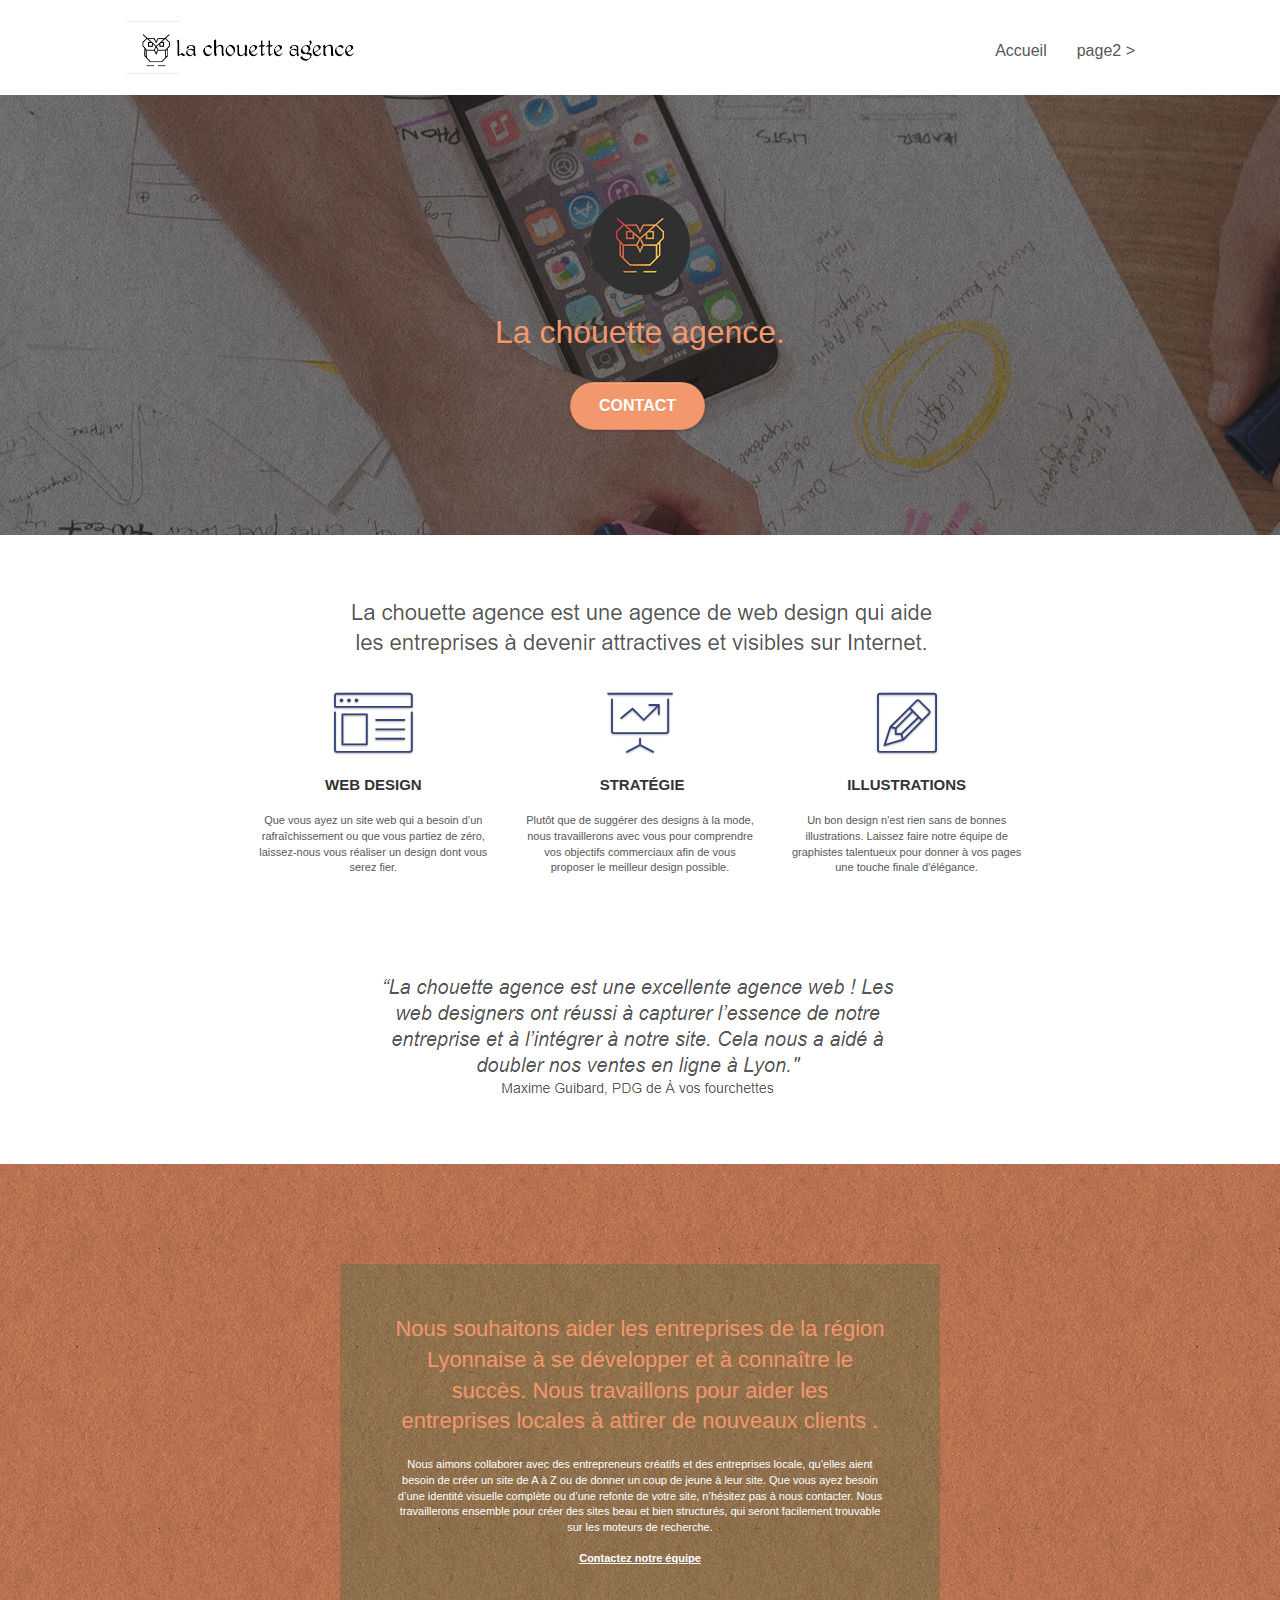
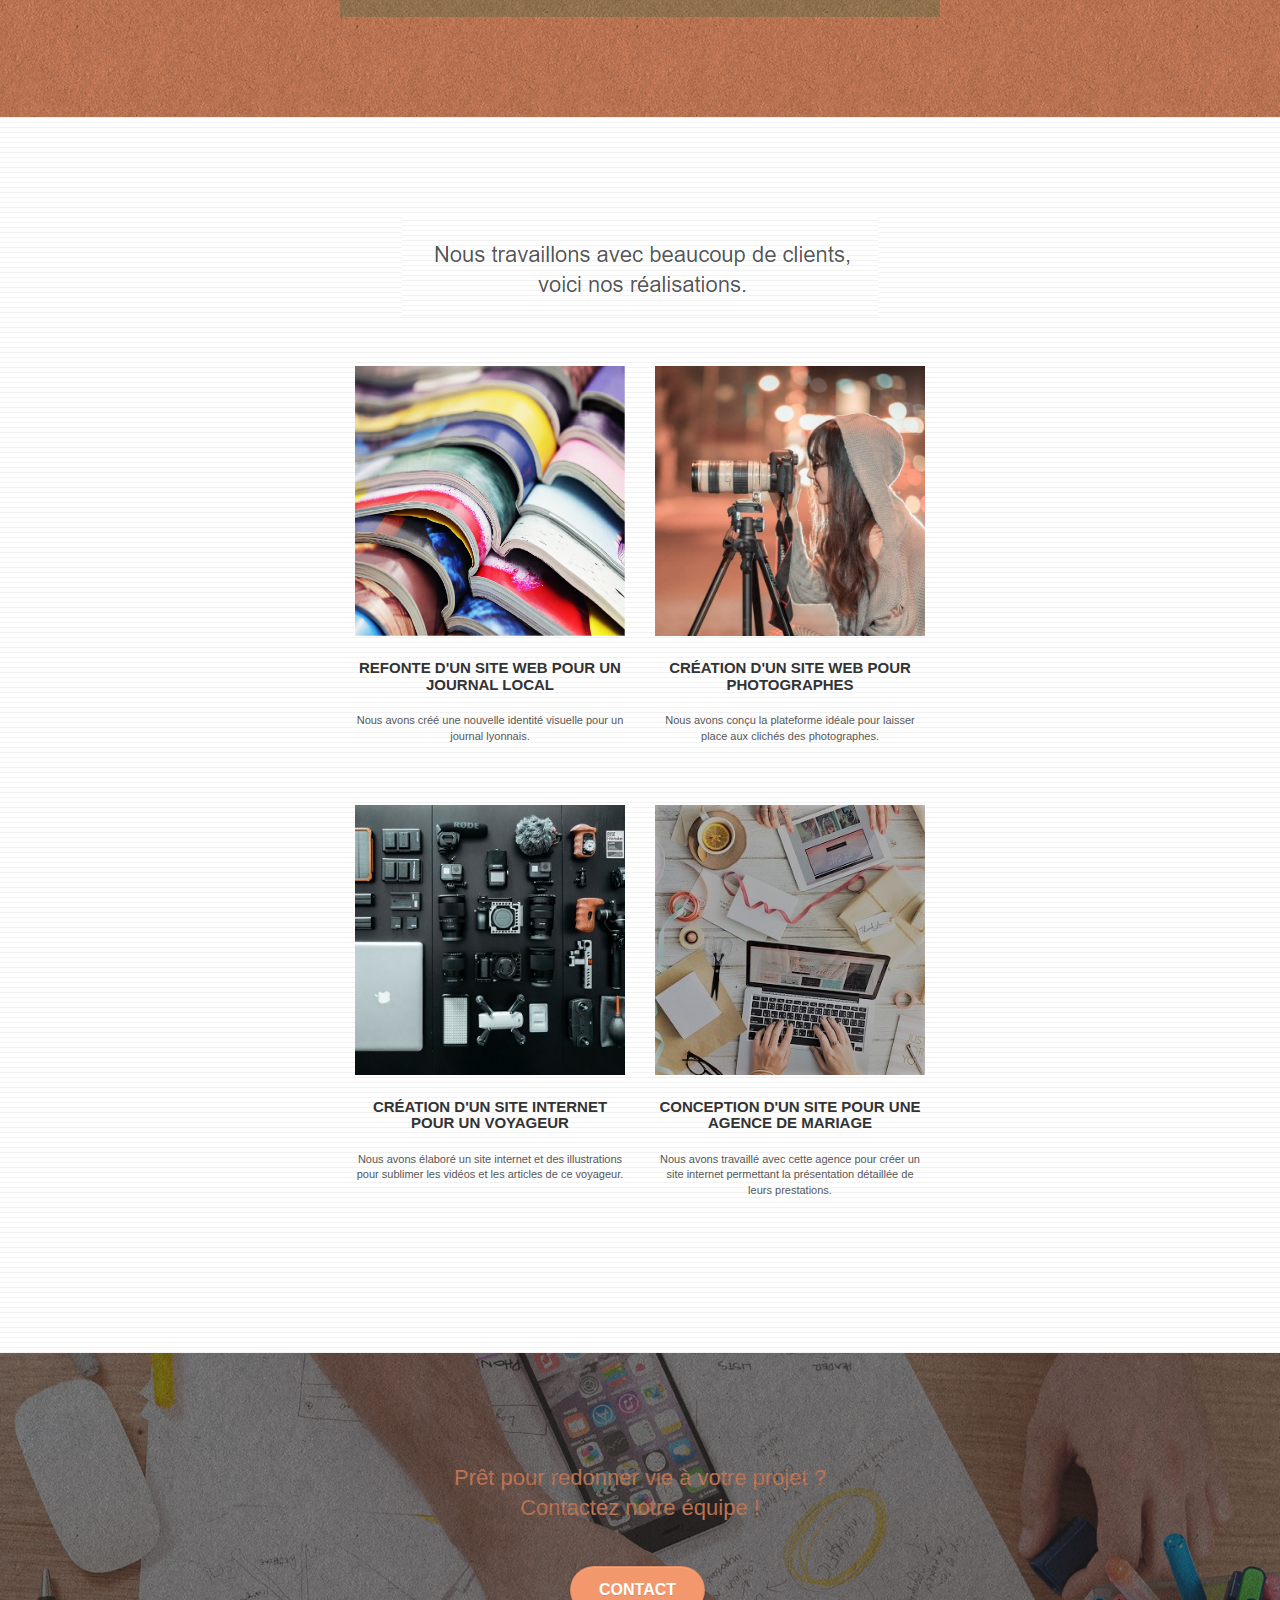
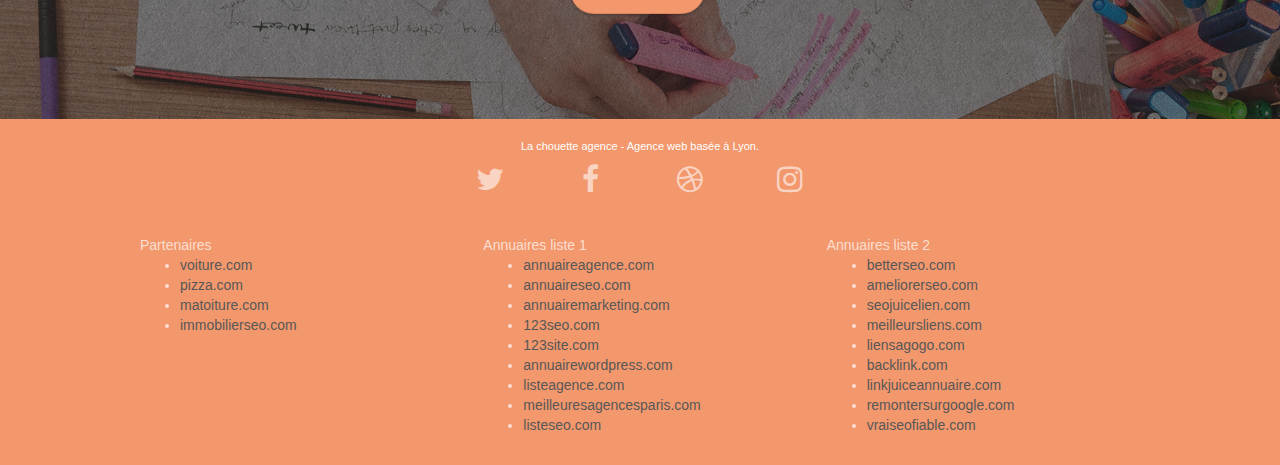
==== index.html @ 5d2845f1 "Base site add" ====
<!doctype html>
<html lang="Default">
<head>
    <meta charset="utf-8">
    <meta name="keywords" content="seo, google, site web, site internet, agence design paris, agence design, agence design,agence design,agence design,agence design,agence design,agence design,agence design,agence design">
    <meta name="description" content="">
    <meta name="viewport" content="width=device-width, initial-scale=1.0, viewport-fit=cover">
    <link rel="shortcut icon" type="image/png" href="favicon.jpg">
    
	<link rel="stylesheet" type="text/css" href="./css/bootstrap.css">
	<link rel="stylesheet" type="text/css" href="style.css">
	<link rel="stylesheet" type="text/css" href="./css/font-awesome.css">
	<link rel="stylesheet" type="text/css" href="./css/et-line.css">
	
    
	<script src="./js/jquery-2.1.0.js"></script>
	<script src="./js/bootstrap.js"></script>
	<script src="./js/blocs.js"></script>
	<script src="./js/jquery.touchSwipe.js" defer></script>
	<script src="./js/gmaps.js"></script>

    <title>.</title>

    
<!-- Analytics -->
 
<!-- Analytics END -->
    
</head>
<body>
<!-- Principal conteneur -->
<div class="page-container">
    
<!-- bloc-0 -->
<div class="bloc bgc-white l-bloc " id="bloc-0">
	<div class="container bloc-sm">

		<nav class="navbar row">
			<div class="navbar-header">
				<div class="keywords" style="color:#cccccc;font-size:1px;">Agence web à paris, stratégie web, web design, illustrations, design de site web, site web, web, internet, site internet, site</div>
				<a class="navbar-brand" href="index.html"><img src="img/la-chouette-agence.png" alt="paris web design logo agence web meilleure agence" height="40" /></a>
				<div class="keywords" style="color:#cccccc;font-size:1px;">Agence web à paris, stratégie web, web design, illustrations, design de site web, site web, web, internet, site internet, site</div>
				<button id="nav-toggle" type="button" class="ui-navbar-toggle navbar-toggle" data-toggle="collapse" data-target=".navbar-1">
					<span class="sr-only">Toggle navigation</span><span class="icon-bar"></span><span class="icon-bar"></span><span class="icon-bar"></span>
				</button>
			</div>
			<div class="collapse navbar-collapse navbar-1 special-dropdown-nav">
				<ul class="site-navigation nav navbar-nav">
					<li>
						<a href="index.html">Accueil</a>
					</li>
					<li>
					</li>
					<li>
						<a href="page2.html">page2 &gt;</a>
					</li>
				</ul>
			</div>
		</nav>
	</div>
</div>
<!-- bloc-0 END -->

<!-- bloc-1-presentation -->
<div class="bloc bgc-dark-slate-blue bg-banniere d-bloc bg-t-edge bloc-bg-texture texture-paper b-parallax" id="bloc-1-hero">
	<div class="container bloc-lg">
		<div class="row tight-width-whitespace">
			<div class="col-sm-12">
				<img src="img/logo.png" class="center-block image-resize-mode" width="100" alt="La chouette agence, agence web paris, création logo paris" />
				<h1 class="text-center hero-bloc-text tc-white ">
					La chouette agence.
				</h1>
				<div class="text-center">
					<a href="page2.html" class="btn btn-lg btn-clean btn-rd cta-hero btn-atomic-tangerine" id="cta-hero">Contact</a>
				</div>
			</div>
		</div>
	</div>
</div>
<!-- bloc-1-presentation END -->

<!-- bloc-2-services -->
<div class="bloc bgc-white l-bloc" id="bloc-2-services">
	<div class="container bloc-md">
		<div class="row">
			<div class="col-sm-12 text-center">
				<img alt="agence web, agence web paris, web design paris, stratégie web" src="img/title.png" />
			</div>
		</div>
		<div class="row voffset-lg med-width-whitespace">
			<div class="col-sm-4">
				<div class="text-center">
					<span class="et-icon-browser sm-shadow icon-dark-slate-blue icons icon-lg"></span>
				</div>
				<h3 class="mg-md text-center">
					Web design
				</h3>
				<p class="text-center ">
					Que vous ayez un site web qui a besoin d&rsquo;un rafraîchissement ou que vous partiez de zéro, laissez-nous vous réaliser un design dont vous serez fier.
				</p>
			</div>
			<div class="col-sm-4">
				<div class="text-center">
					<span class="et-icon-presentation sm-shadow icon-dark-slate-blue icons icon-lg"></span>
				</div>
				<h3 class="mg-md text-center">
					&nbsp;Stratégie
				</h3>
				<p class="text-center ">
					Plutôt que de suggérer des designs à la mode, nous travaillerons avec vous pour comprendre vos objectifs commerciaux afin de vous proposer le meilleur design possible.<br>
				</p>
			</div>
			<div class="col-sm-4">
				<div class="text-center">
					<span class="et-icon-edit sm-shadow icon-dark-slate-blue icons icon-lg"></span>
				</div>
				<h3 class="mg-md text-center">
					Illustrations
				</h3>
				<p class="text-center ">
					Un bon design n'est rien sans de bonnes illustrations. Laissez faire notre équipe de graphistes talentueux pour donner à vos pages une touche finale d'élégance.
				</p>
			</div>
		</div>
		<div class="row voffset-lg voffset">
			<div class="col-xs-12 col-md-8 col-md-offset-2 text-center">
				<img alt="agence web, agence web paris, web design paris, stratégie web" src="img/citation.png" />

			</div>
		</div>
	</div>
</div>
<!-- bloc-2-services END -->

<!-- bloc-3-what-i-do -->
<div class="bloc tc-white bgc-atomic-tangerine bg-presentation d-bloc bloc-bg-texture texture-paper b-parallax" id="bloc-3-what-i-do">
	<div class="container bloc-lg">
		<div class="row tight-width-whitespace black-background">
			<div class="col-sm-12">
				<h2 class="mg-md text-center tc-white">
					Nous souhaitons aider les entreprises de la région Lyonnaise à se développer et à connaître le succès. Nous travaillons pour aider les entreprises locales à attirer de nouveaux clients .<br>
				</h2>
				<p class="text-center white">
					Nous aimons collaborer avec des entrepreneurs créatifs et des entreprises locale, qu’elles aient besoin de créer un site de A à Z ou de donner un coup de jeune à leur site. Que vous ayez besoin d’une identité visuelle complète ou d’une refonte de votre site, n’hésitez pas à nous contacter. Nous travaillerons ensemble pour créer des sites beau et bien structurés, qui seront facilement trouvable sur les moteurs de recherche. <br><br><a class="ltc-white bold-link" href="page2.html">Contactez notre équipe</a><br>
				</p>
			</div>
		</div>
	</div>
</div>
<!-- bloc-3-what-i-do END -->

<!-- bloc-4-portfolio -->
<div class="bloc bgc-white bg-lines-h2-bg bg-repeat l-bloc" id="bloc-4-portfolio">
	<div class="container bloc-lg">
		<div class="row">
			<div class="col-sm-12 text-center">
				<img alt="agence web, agence web paris, web design paris, stratégie web" src="img/title2.png" />
			</div>
		</div>
		<div class="row tight-width-whitespace portfolio-row">
			<div class="col-sm-6">
				<a href="#" data-lightbox="img/1.jpg" data-gallery-id="gallery-1" data-caption="Refonte d'un site web pour un journal local" data-frame="snapshot-lb"><img src="img/1.jpg" alt="paris web design logo agence web meilleure agence et refonte site web journal" class="img-responsive portfolio-thumb" /></a>
				<h3 class="mg-md text-center">
					Refonte d'un site web pour un journal local
				</h3>
				<p class="text-center">
					Nous avons créé une nouvelle identité visuelle pour un journal lyonnais.
				</p>
			</div>
			<div class="col-sm-6">
				<a href="#" data-lightbox="img/2.jpg" data-gallery-id="gallery-1" data-caption="Création d'un site web pour photographes" data-frame="snapshot-lb"><img src="img/2.jpg" class="img-responsive portfolio-thumb" alt="paris web design logo agence web meilleure agence, Création d'un site web pour photographes" /></a>
				<h3 class="mg-md text-center">
					Création d'un site web pour photographes
				</h3>
				<p class="text-center">
					Nous avons conçu la plateforme idéale pour laisser place aux clichés des photographes.
				</p>
			</div>
		</div>
		<div class="row tight-width-whitespace portfolio-row">
			<div class="col-sm-6">
				<a href="#" data-lightbox="img/3.bmp" data-gallery-id="gallery-1" data-caption="Création d'un site internet pour un voyageur" data-frame="snapshot-lb"><img src="img/3.bmp" class="img-responsive portfolio-thumb" alt="paris web design logo agence web meilleure agence, Création d'un site web pour voyageur"/></a>
				<h3 class="mg-md text-center">
					Création d'un site internet pour un voyageur
				</h3>
				<p class="text-center">
					Nous avons élaboré un site internet et des illustrations pour sublimer les vidéos et les articles de ce voyageur.
				</p>
			</div>
			<div class="col-sm-6">
				<a href="#" data-lightbox="img/4.bmp" data-gallery-id="gallery-1" data-caption="Conception d'un site pour une agence de mariage" data-frame="snapshot-lb"><img src="img/4.bmp" class="img-responsive portfolio-thumb" alt="paris web design logo agence web meilleure agence, Création d'un site web pour agence de mariage" /></a>
				<h3 class="mg-md text-center">
					Conception d'un site pour une agence de mariage
				</h3>
				<p class="text-center">
					Nous avons travaillé avec cette agence pour créer un site internet permettant la présentation détaillée de leurs prestations.
				</p>
			</div>
		</div>
	</div>
</div>
<!-- bloc-4-portfolio END -->

<!-- bloc-5-cta -->
<div class="bloc bgc-dark-slate-blue bg-banniere d-bloc bloc-bg-texture texture-paper" id="bloc-5-cta">
	<div class="container bloc-lg">
		<div class="row">
			<h2 class="mg-md text-center tc-white">
				Prêt pour redonner vie à votre projet ?<br>Contactez notre équipe !
			</h2>
			<div class="col-sm-12 text-center">
				<a href="page2.html" class="btn btn-atomic-tangerine btn-clean btn-rd btn-lg cta-hero">Contact</a>
			</div>
		</div>
	</div>
</div>
<!-- bloc-5-cta END -->

<!-- Footer - bloc-8 -->
<div class="bloc bgc-atomic-tangerine d-bloc" id="bloc-8">
	<div class="container bloc-sm">
		<div class="row">
			<div class="col-sm-12">
				<p class="text-center white">
					La chouette agence - Agence web basée à Lyon.<br>
				</p>
				<div class="row row-no-gutters social">
					<div class="col-sm-3">
						<div class="text-center">
							<a class="social" href="index.html"><span class="fa fa-twitter icon-md"></span></a>
						</div>
					</div>
					<div class="col-sm-3">
						<div class="text-center">
							<a class="social" href="index.html"><span class="fa fa-facebook icon-md"></span></a>
						</div>
					</div>
					<div class="col-sm-3">
						<div class="text-center">
							<a class="social" href="index.html"><span class="fa fa-dribbble icon-md"></span></a>
						</div>
					</div>
					<div class="col-sm-3">
						<div class="text-center">
							<a class="social" href="index.html"><span class="fa fa-instagram icon-md"></span></a>
						</div>
					</div>
					<div class="keywords" style="color:#F3976C;">Agence web à paris, stratégie web, web design, illustrations, design de site web, site web, web, internet, site internet, site</div>
				</div>
				<div class="row">
					<div class="col-sm-4">
						Partenaires
							<ul>
								<li><a href="voiture.com">voiture.com</a></li>
								<li><a href="pizza.com">pizza.com</a></li>
								<li><a href="matoiture.com">matoiture.com</a></li>
								<li><a href="immobilierseo.com">immobilierseo.com</a></li>
							</ul>		
					</div>
					<div class="col-sm-4">
						Annuaires liste 1
						<ul>
							<li><a href="annuaireagence.com">annuaireagence.com</a></li>
							<li><a href="annuaireseo.com">annuaireseo.com</a></li>
							<li><a href="annuairemarketing.com">annuairemarketing.com</a></li>
							<li><a href="123seoture.com">123seo.com</a></li>
							<li><a href="123site.com">123site.com</a></li>
							<li><a href="annuairewordpress.com">annuairewordpress.com</a></li>
							<li><a href="listeagence.com">listeagence.com</a></li>
							<li><a href="meilleuresagencesparis.com">meilleuresagencesparis.com</a></li>
							<li><a href="listeseo.com">listeseo.com</a></li>
						</ul>
					</div>
					<div class="col-sm-4">
						Annuaires liste 2
						<ul>
							<li><a href="betterseo.com">betterseo.com</a></li>
							<li><a href="ameliorerseo.com">ameliorerseo.com</a></li>
							<li><a href="seojuicelien.com">seojuicelien.com</a></li>
							<li><a href="meilleursliens.com">meilleursliens.com</a></li>
							<li><a href="liensagogo.com">liensagogo.com</a></li>
							<li><a href="backlink.com">backlink.com</a></li>
							<li><a href="linkjuiceannuaire.com">linkjuiceannuaire.com</a></li>
							<li><a href="remontersurgoogle.com">remontersurgoogle.com</a></li>
							<li><a href="vraiseofiable.com">vraiseofiable.com</a></li>
						</ul>
					</div>
				</div>
			</div>
		</div>
	</div>
</div>
<!-- Footer - bloc-8 END -->

</div>
<!-- Principal conteneur END -->
    

</body>
</html>
---- style.css ----
body {
    margin: 0;
    padding: 0;
    background: #FFF;
    overflow-x: hidden;
    -webkit-font-smoothing: antialiased;
    -moz-osx-font-smoothing: grayscale;
}

a,
button {
    transition: all .3s ease-in-out;
    outline: none!important;
}

a:hover {
    text-decoration: none;
    cursor: pointer;
}

#page-loading-blocs-notifaction {
    position: fixed;
    top: 0;
    bottom: 0;
    width: 100%;
    z-index: 100000;
    background: #FFFFFF url("img/pageload-spinner.gif") no-repeat center center;
}

.bloc {
    width: 100%;
    clear: both;
    background: 50% 50% no-repeat;
    padding: 0 50px;
    -webkit-background-size: cover;
    -moz-background-size: cover;
    -o-background-size: cover;
    background-size: cover;
    position: relative;
}

.bloc .container {
    padding-left: 0;
    padding-right: 0;
}

.bloc-lg {
    padding: 100px 50px;
}

.bloc-md {
    padding: 50px;
}

.bloc-sm {
    padding: 20px 50px;
}

.bg-center,
.bg-l-edge,
.bg-r-edge,
.bg-t-edge,
.bg-b-edge,
.bg-tl-edge,
.bg-bl-edge,
.bg-tr-edge,
.bg-br-edge,
.bg-repeat {
    -webkit-background-size: auto!important;
    -moz-background-size: auto!important;
    -o-background-size: auto!important;
    background-size: auto!important;
}

.bg-repeat {
    background: repeat;
}

.bg-t-edge {
    background: top no-repeat;
}

.bloc-bg-texture::before {
    content: "";
    background-size: 2px 2px;
    position: absolute;
    top: 0;
    bottom: 0;
    left: 0;
    right: 0;
}

.texture-paper::before {
    background: url("img/texture-paper.png");
    background-size: 280px 280px;
}

.b-parallax {
    background-attachment: fixed;
}

.d-bloc {
    color: rgba(255, 255, 255, .7);
}

.d-bloc button:hover {
    color: rgba(255, 255, 255, .9);
}

.d-bloc .icon-round,
.d-bloc .icon-square,
.d-bloc .icon-rounded,
.d-bloc .icon-semi-rounded-a,
.d-bloc .icon-semi-rounded-b {
    border-color: rgba(255, 255, 255, .9);
}

.d-bloc .divider-h span {
    border-color: rgba(255, 255, 255, .2);
}

.d-bloc .a-btn,
.d-bloc .navbar a,
.d-bloc .navbar-brand,
.d-bloc a .icon-sm,
.d-bloc a .icon-md,
.d-bloc a .icon-lg,
.d-bloc a .icon-xl,
.d-bloc h1 a,
.d-bloc h2 a,
.d-bloc h3 a,
.d-bloc h4 a,
.d-bloc h5 a,
.d-bloc h6 a,
.d-bloc p a {
    color: rgba(255, 255, 255, .6);
}

.d-bloc .a-btn:hover,
.d-bloc .navbar a:hover,
.d-bloc .navbar-brand:hover,
.d-bloc a:hover .icon-sm,
.d-bloc a:hover .icon-md,
.d-bloc a:hover .icon-lg,
.d-bloc a:hover .icon-xl,
.d-bloc h1 a:hover,
.d-bloc h2 a:hover,
.d-bloc h3 a:hover,
.d-bloc h4 a:hover,
.d-bloc h5 a:hover,
.d-bloc h6 a:hover,
.d-bloc p a:hover {
    color: rgba(255, 255, 255, 1);
}

.d-bloc .navbar-toggle .icon-bar {
    background: rgba(255, 255, 255, 1);
}

.d-bloc .btn-wire,
.d-bloc .btn-wire:hover {
    color: rgba(255, 255, 255, 1);
    border-color: rgba(255, 255, 255, 1);
}

.d-bloc .panel {
    color: rgba(0, 0, 0, .5);
}

.d-bloc .panel button:hover {
    color: rgba(0, 0, 0, .7);
}

.d-bloc .panel icon {
    border-color: rgba(0, 0, 0, .7);
}

.d-bloc .panel .divider-h span {
    border-color: rgba(0, 0, 0, .1);
}

.d-bloc .panel .a-btn {
    color: rgba(0, 0, 0, .6);
}

.d-bloc .panel .a-btn:hover {
    color: rgba(0, 0, 0, 1);
}

.d-bloc .panel .btn-wire,
.d-bloc .panel .btn-wire:hover {
    color: rgba(0, 0, 0, .7);
    border-color: rgba(0, 0, 0, .3);
}

.d-bloc .panel,
.l-bloc {
    color: rgba(0, 0, 0, .5);
}

.d-bloc .panel button:hover,
.l-bloc button:hover {
    color: rgba(0, 0, 0, .7);
}

.l-bloc .icon-round,
.l-bloc .icon-square,
.l-bloc .icon-rounded,
.l-bloc .icon-semi-rounded-a,
.l-bloc .icon-semi-rounded-b {
    border-color: rgba(0, 0, 0, .7);
}

.d-bloc .panel .divider-h span,
.l-bloc .divider-h span {
    border-color: rgba(0, 0, 0, .1);
}

.d-bloc .panel .a-btn,
.l-bloc .a-btn,
.l-bloc .navbar a,
.l-bloc .navbar-brand,
.l-bloc a .icon-sm,
.l-bloc a .icon-md,
.l-bloc a .icon-lg,
.l-bloc a .icon-xl,
.l-bloc h1 a,
.l-bloc h2 a,
.l-bloc h3 a,
.l-bloc h4 a,
.l-bloc h5 a,
.l-bloc h6 a,
.l-bloc p a {
    color: rgba(0, 0, 0, .6);
}

.d-bloc .panel .a-btn:hover,
.l-bloc .a-btn:hover,
.l-bloc .navbar a:hover,
.l-bloc .navbar-brand:hover,
.l-bloc a:hover .icon-sm,
.l-bloc a:hover .icon-md,
.l-bloc a:hover .icon-lg,
.l-bloc a:hover .icon-xl,
.l-bloc h1 a:hover,
.l-bloc h2 a:hover,
.l-bloc h3 a:hover,
.l-bloc h4 a:hover,
.l-bloc h5 a:hover,
.l-bloc h6 a:hover,
.l-bloc p a:hover {
    color: rgba(0, 0, 0, 1);
}

.l-bloc .navbar-toggle .icon-bar {
    color: rgba(0, 0, 0, .6);
}

.d-bloc .panel .btn-wire,
.d-bloc .panel .btn-wire:hover,
.l-bloc .btn-wire,
.l-bloc .btn-wire:hover {
    color: rgba(0, 0, 0, .7);
    border-color: rgba(0, 0, 0, .3);
}

.voffset {
    margin-top: 30px;
}

.voffset-lg {
    margin-top: 80px;
}

.row-no-gutters {
    margin-right: 0;
    margin-left: 0;
}

.row.row-no-gutters > [class^="col-"],
.row.row-no-gutters > [class*=" col-"] {
    padding-right: 0;
    padding-left: 0;
}

#bloc-1-hero h1 {
    font-size: 32px;
}

.navbar {
    margin-bottom: 0;
    z-index: 1;
}

.navbar-brand {
    height: auto;
    padding: 3px 15px;
    font-size: 25px;
    font-weight: normal;
    font-weight: 600;
    line-height: 44px;
}

.navbar-brand img {
    max-height: 200px;
    margin: 0 5px 0 0;
    display: inline;
}

.navbar-brand img[src$=svg] {
    min-width: 100px;
}

.nav-center .navbar-brand img {
    margin: 0;
}

.navbar .nav {
    padding-top: 2px;
    margin-right: -16px;
    float: right;
    z-index: 1;
}

.nav > li {
    float: left;
    margin-top: 4px;
    font-size: 16px;
}

.navbar-nav .open .dropdown-menu > li > a {
    text-align: inherit;
}

.nav > li a:hover,
.nav > li a:focus {
    background: transparent;
}

.navbar-toggle {
    margin: 10px 10px 0 0;
    border: 0px;
}

.navbar-toggle:hover {
    background: transparent!important;
}

.navbar-toggle .icon-bar {
    background-color: rgba(0, 0, 0, .5);
    width: 26px;
}

.nav-invert .navbar .nav {
    float: left;
}

.nav-invert .navbar-header,
.nav-invert .navbar-brand {
    float: right;
    position: relative;
    z-index: 2;
}

@media (min-width: 768px) {
    .site-navigation {
        position: absolute;
        top: 50%;
        right: 20px;
        transform: translate(0, -50%);
        -webkit-transform: translateY(-50%);
    }
    .nav > li .dropdown-menu a,
    .nav > li .dropdown-menu a:hover {
        color: #484848;
    }
    .nav-invert .site-navigation {
        left: 0;
        right: 0;
    }
    .nav-center {
        text-align: center;
    }
    .nav-center .navbar-header {
        width: 100%;
    }
    .nav-center .navbar-header,
    .nav-center .navbar-brand,
    .nav-center .nav > li {
        float: none;
        display: inline-block;
    }
    .nav-center .site-navigation {
        position: relative;
        width: 100%;
        right: 0;
        margin-right: 0px;
        margin-top: 20px;
    }
    .nav-center.mini-nav .navbar-toggle {
        float: none;
        margin: 10px auto 0;
    }
}

.nav > li > .dropdown a {
    background: none!important;
    display: block;
    padding: 14px 15px;
}

nav .caret {
    margin: 0 5px;
}

.dropdown-menu .dropdown-menu {
    top: -8px;
    left: 100%;
}

.dropdown-menu .dropmenu-flow-right {
    top: 100%;
    left: 0;
    margin-left: -1px;
    border-top-left-radius: 0;
    border-top-right-radius: 0;
}

.dropdown-menu .dropdown span {
    border: 4px solid black;
    border-top-color: transparent;
    border-right-color: transparent;
    border-bottom-color: transparent;
    margin: 6px -5px 0 0!important;
    float: right;
}

.mg-md {
    margin-top: 10px;
    margin-bottom: 20px;
}

.mg-lg {
    margin-top: 10px;
    margin-bottom: 40px;
}

.btn {
    margin: 0 5px 5px 0;
}

.btn.pull-right {
    margin: 0 0 5px 5px;
}

.btn-d,
.btn-d:hover,
.btn-d:focus {
    color: #FFF;
    background: rgba(0, 0, 0, .3);
}

button {
    outline: none!important;
}

.btn-rd {
    border-radius: 40px;
}

.btn-clean {
    border: 1px solid rgba(0, 0, 0, .08);
    border-bottom-color: rgba(0, 0, 0, .1);
    text-shadow: 0 1px 0 rgba(0, 0, 1, .1);
    box-shadow: 0 1px 3px rgba(0, 0, 1, .25), inset 0 1px 0 0 rgba(255, 255, 255, .15);
}

.icon-md {
    font-size: 30px!important;
}

.icon-lg {
    font-size: 60px!important;
}

.sm-shadow {
    text-shadow: 0 1px 2px rgba(0, 0, 0, .3);
}

.panel-sq,
.panel-sq .panel-heading,
.panel-sq .panel-footer {
    border-radius: 0;
}

.panel-rd {
    border-radius: 30px;
}

.panel-rd .panel-heading {
    border-radius: 29px 29px 0 0;
}

.panel-rd .panel-footer {
    border-radius: 0 0 29px 29px;
}

.form-control {
    border-color: rgba(0, 0, 0, .1);
    box-shadow: none;
}

.scrollToTop {
    width: 40px;
    height: 40px;
    position: fixed;
    bottom: 20px;
    right: 20px;
    opacity: 0;
    z-index: 500;
    transition: all .3s ease-in-out;
}

.scrollToTop span {
    margin-top: 6px;
}

.showScrollTop {
    font-size: 14px;
    opacity: 1;
}

a[data-lightbox] {
    position: relative;
    display: block;
    text-align: center;
}

a[data-lightbox]:hover::before {
    content: "+";
    font-family: "HelveticaNeue-Light", "Helvetica Neue Light", "Helvetica Neue", Helvetica, Arial;
    font-size: 32px;
    width: 50px;
    height: 50px;
    margin-left: -25px;
    border-radius: 50%;
    background: rgba(0, 0, 0, .6);
    color: #FFF;
    font-weight: 100;
    z-index: 1;
    position: absolute;
    top: 50%;
    transform: translateY(-50%);
    -webkit-transform: translateY(-50%);
}

a[data-lightbox]:hover img {
    opacity: 0.6;
    -webkit-animation-fill-mode: none;
    animation-fill-mode: none;
}

#lightbox-modal {
    display: flex;
    align-items: center;
}

#lightbox-modal .modal-dialog {
    width: 90%;
    max-width: 900px;
    margin: 0 auto 0;
}

#lightbox-modal .modal-dialog img {
    max-height: 90vh;
    margin: 0 auto;
}

.lightbox-caption {
    padding: 20px;
    color: #FFF;
    background: rgba(0, 0, 0, .5);
    position: absolute;
    left: 15px;
    right: 15px;
    bottom: 5px;
}

.close-lightbox {
    color: #FFF;
    font-size: 30px;
    position: absolute;
    top: 20px;
    right: 20px;
    z-index: 20;
    background: rgba(0, 0, 0, .5);
    border: none;
    line-height: 30px;
    padding: 0 9px 5px;
    opacity: 0.3;
}

.close-lightbox:hover,
.next-lightbox:hover,
.prev-lightbox:hover {
    opacity: 1.0;
    color: #FFF;
}

.next-lightbox,
.prev-lightbox {
    font-size: 20px;
    color: rgba(255, 255, 255, .9);
    background: rgba(0, 0, 0, .5);
    transition: all .2s ease-in-out;
    position: absolute;
    top: 45%;
    z-index: 1;
    opacity: 0.4;
}

.next-lightbox {
    padding: 6px 8px 1px 13px;
    right: 25px;
}

.prev-lightbox {
    padding: 6px 13px 1px 10px;
    left: 25px;
}

.snapshot-lb .modal-body {
    padding-bottom: 45px;
}

.snapshot-lb .lightbox-caption {
    padding: 0;
    color: rgba(0, 0, 0, .5);
    background: none;
}

h1,
h2,
h3,
h4,
h5,
h6,
p,
label,
.btn,
a {
    font-family: "helvetica";
    font-weight: 400;
    color: #575757!important;
}

.container {
    max-width: 1000px;
}

.hero-bloc-text {
    font-size: 38px;
}

.hero-bloc-text-sub {
    font-size: 36px;
}

.statement-bloc-text {
    line-height: 26px;
    font-style: italic;
    font-size: 20px;
    text-align: center;
    font-weight: lighter;
    max-width: 520px;
    margin: auto auto auto auto;
}

p {
    font-size: 11px;
}

.tight-width-whitespace {
    max-width: 600px;
    margin: auto auto auto auto;
}

.h1 {
    font-size: 20px;
    font-family: "Open Sans";
}

.cta-hero {
    margin-top: 22px;
    color: #FFFFFF!important;
    text-transform: uppercase;
    padding: 12px 28px 12px 28px;
    font-size: 16px;
    font-weight: 700;
}

.social {
    max-width: 400px;
    margin: auto auto auto auto;
}

h2 {
    font-size: 22px;
    line-height: 1.4em;
}

h3 {
    font-size: 15px;
    text-transform: uppercase;
    font-weight: 700;
    color: #333333!important;
}

.med-width-whitespace {
    max-width: 800px;
    margin: auto auto auto auto;
    box-shadow: 0px 0px 0px #000000;
}

h1 {
    color: #333333!important;
}

h4 {
    color: #333333!important;
}

.icons {
    margin-bottom: 14px;
    margin-top: 24px;
}

.white {
    color: #FFFFFF!important;
}

.portfolio-thumb {
    margin-bottom: 24px;
}

.portfolio-row {
    margin-bottom: 44px;
    margin-top: 50px;
}

.avatar {
    box-shadow: 0px 4px 9px rgba(0, 0, 0, 0.3);
}

.black-background {
    background-color: rgba(165, 147, 99, 0.7);
    padding: 40px 40px 40px 40px;
}

.bold-link {
    font-weight: 900;
    text-decoration: underline!important;
}

.bgc-white {
    background-color: #FFFFFF;
}

.bgc-dark-slate-blue {
    background-color: #364577;
}

.bgc-atomic-tangerine {
    background-color: #F3976C;
}

.tc-white {
    color: #F3976C!important;
}

.btn-atomic-tangerine {
    background: #F3976C;
    color: #FFFFFF!important;
}

.btn-atomic-tangerine:hover {
    background: #c27956!important;
    color: #FFFFFF!important;
}

.ltc-white {
    color: #FFFFFF!important;
}

.ltc-white:hover {
    color: #cccccc!important;
}

.ltc-atomic-tangerine {
    color: #F3976C!important;
}

.ltc-atomic-tangerine:hover {
    color: #c27956!important;
}

.icon-dark-slate-blue {
    color: #364577!important;
    border-color: #364577!important;
}

.bg-dots-bg {
    background-image: url("img/dots-bg.png");
}

.bg-lines-h2-bg {
    background-image: url("img/lines-h2-bg.png");
}

.bg-banniere {
    background-image: url("img/la-chouette-agence-banniere.jpg");
}

.bg-presentation {
    background-image: url("img/image-de-presentation.bmp");
}

@media (max-width: 1024px) {
    .bloc {
        padding-left: 20px;
        padding-right: 20px;
    }
    .bloc.full-width-bloc,
    .bloc-tile-2.full-width-bloc .container,
    .bloc-tile-3.full-width-bloc .container,
    .bloc-tile-4.full-width-bloc .container {
        padding-left: 0;
        padding-right: 0;
    }
}

@media (max-width: 992px) and (min-width: 768px) {
    .navbar .nav {
        max-width: 80%
    }
    .nav-center.navbar .nav {
        max-width: 100%
    }
}

@media only screen and (min-device-width: 768px) and (max-device-width: 1024px) and (orientation: landscape) {
    .b-parallax {
        background-attachment: scroll;
    }
}

@media only screen and (min-device-width: 1024px) and (max-device-width: 1366px) and (-webkit-min-device-pixel-ratio: 1.5) {
    .b-parallax {
        background-attachment: scroll;
    }
}

@media (max-width: 991px) {
    .container {
        width: 100%;
    }
    .b-parallax {
        background-attachment: scroll;
    }
    .page-container,
    #hero-bloc {
        overflow-x: hidden;
        position: relative;
    }
    .bloc {
        padding-left: constant(safe-area-inset-left);
        padding-right: constant(safe-area-inset-right);
    }
    .bloc-group,
    .bloc-group .bloc {
        display: block;
        width: 100%;
    }
    .bloc-fill-screen .fill-bloc-top-edge,
    .bloc-fill-screen .fill-bloc-bottom-edge {
        padding: 0 20px;
        padding-left: constant(safe-area-inset-left);
        padding-right: constant(safe-area-inset-right);
    }
}

@media (max-width: 767px) {
    .page-container {
        overflow-x: hidden;
        position: relative;
    }
    h1,
    h2,
    h3,
    h4,
    h5,
    h6,
    p,
    #disqus_thread {
        padding-left: 10px!important;
        padding-right: 10px!important;
    }
    .b-parallax {
        background-attachment: scroll;
    }
    .navbar .nav {
        padding-top: 0;
        border-top: 1px solid rgba(0, 0, 0, .2);
        float: none!important;
    }
    .navbar.row {
        margin-left: 0;
        margin-right: 0;
    }
    .site-navigation {
        position: inherit;
        transform: none;
        -webkit-transform: none;
        -ms-transform: none;
    }
    .nav > li {
        margin-top: 0;
        border-bottom: 1px solid rgba(0, 0, 0, .1);
        background: rgba(0, 0, 0, .05);
        text-align: left;
        padding-left: 15px;
        width: 100%;
    }
    .nav > li:hover {
        background: rgba(0, 0, 0, .08);
    }
    .dropdown .dropdown a .caret {
        float: none;
        margin: 5px 0 0 10px!important;
        border: 4px solid black;
        border-bottom-color: transparent;
        border-right-color: transparent;
        border-left-color: transparent;
    }
    #hero-bloc .navbar .nav {
        background: rgba(0, 0, 0, .8);
    }
    #hero-bloc .navbar .nav a {
        color: rgba(255, 255, 255, .6);
    }
    .hero {
        padding: 50px 0;
    }
    .hero-nav {
        left: -1px;
        right: -1px;
    }
    .navbar-collapse {
        padding: 0;
        overflow-x: hidden;
        -webkit-box-shadow: none;
        box-shadow: none;
    }
    .navbar-brand img {
        max-height: 40px;
        width: auto;
    }
    .nav-invert .navbar-header {
        float: none;
        width: 100%;
    }
    .nav-invert .navbar-toggle {
        float: left;
        margin-left: 10px;
    }
    .bloc {
        padding-left: 0;
        padding-right: 0;
    }
    .bloc-xxl,
    .bloc-xl,
    .bloc-lg {
        padding: 40px 0;
    }
    .bloc-sm,
    .bloc-md {
        padding-left: 0;
        padding-right: 0;
    }
    .bloc-tile-2 .container,
    .bloc-tile-3 .container,
    .bloc-tile-4 .container,
    .bloc-fill-screen .fill-bloc-top-edge,
    .bloc-fill-screen .fill-bloc-bottom-edge {
        padding-left: 0;
        padding-right: 0;
    }
    .a-block {
        padding: 0 10px;
    }
    .btn-dwn {
        display: none;
    }
    .voffset {
        margin-top: 5px;
    }
    .voffset-md {
        margin-top: 20px;
    }
    .voffset-lg {
        margin-top: 30px;
    }
    form {
        padding: 5px;
    }
    .close-lightbox {
        display: inline-block;
    }
    .blocsapp-device-iphone5 {
        background-size: 216px 425px;
        padding-top: 60px;
        width: 216px;
        height: 425px;
    }
    .blocsapp-device-iphone5 img {
        width: 180px;
        height: 320px;
    }
}

@media (max-width: 400px) {
    .bloc {
        padding-left: 0;
        padding-right: 0;
    }
}

@media (max-width: 767px) {
    .bloc-mob-center-text {
        text-align: center;
    }
}
---- css/et-line.css ----
@font-face {
    font-family: et-line;
    src: url(../fonts/et-line.eot);
    src: url(../fonts/et-line.eot?#iefix) format('embedded-opentype'), url(../fonts/et-line.woff) format('woff'), url(../fonts/et-line.ttf) format('truetype'), url(../fonts/et-line.svg#et-line) format('svg');
    font-weight: 400;
    font-style: normal
}

.et-icon-adjustments,
.et-icon-alarmclock,
.et-icon-anchor,
.et-icon-aperture,
.et-icon-attachment,
.et-icon-bargraph,
.et-icon-basket,
.et-icon-beaker,
.et-icon-bike,
.et-icon-book-open,
.et-icon-briefcase,
.et-icon-browser,
.et-icon-calendar,
.et-icon-camera,
.et-icon-caution,
.et-icon-chat,
.et-icon-circle-compass,
.et-icon-clipboard,
.et-icon-clock,
.et-icon-cloud,
.et-icon-compass,
.et-icon-desktop,
.et-icon-dial,
.et-icon-document,
.et-icon-documents,
.et-icon-download,
.et-icon-dribbble,
.et-icon-edit,
.et-icon-envelope,
.et-icon-expand,
.et-icon-facebook,
.et-icon-flag,
.et-icon-focus,
.et-icon-gears,
.et-icon-genius,
.et-icon-gift,
.et-icon-global,
.et-icon-globe,
.et-icon-googleplus,
.et-icon-grid,
.et-icon-happy,
.et-icon-hazardous,
.et-icon-heart,
.et-icon-hotairballoon,
.et-icon-hourglass,
.et-icon-key,
.et-icon-laptop,
.et-icon-layers,
.et-icon-lifesaver,
.et-icon-lightbulb,
.et-icon-linegraph,
.et-icon-linkedin,
.et-icon-lock,
.et-icon-magnifying-glass,
.et-icon-map,
.et-icon-map-pin,
.et-icon-megaphone,
.et-icon-mic,
.et-icon-mobile,
.et-icon-newspaper,
.et-icon-notebook,
.et-icon-paintbrush,
.et-icon-paperclip,
.et-icon-pencil,
.et-icon-phone,
.et-icon-picture,
.et-icon-pictures,
.et-icon-piechart,
.et-icon-presentation,
.et-icon-pricetags,
.et-icon-printer,
.et-icon-profile-female,
.et-icon-profile-male,
.et-icon-puzzle,
.et-icon-quote,
.et-icon-recycle,
.et-icon-refresh,
.et-icon-ribbon,
.et-icon-rss,
.et-icon-sad,
.et-icon-scissors,
.et-icon-scope,
.et-icon-search,
.et-icon-shield,
.et-icon-speedometer,
.et-icon-strategy,
.et-icon-streetsign,
.et-icon-tablet,
.et-icon-target,
.et-icon-telescope,
.et-icon-toolbox,
.et-icon-tools,
.et-icon-tools-2,
.et-icon-trophy,
.et-icon-tumblr,
.et-icon-twitter,
.et-icon-upload,
.et-icon-video,
.et-icon-wallet,
.et-icon-wine {
    font-family: et-line;
    speak: none;
    font-style: normal;
    font-weight: 400;
    font-variant: normal;
    text-transform: none;
    line-height: 1;
    -webkit-font-smoothing: antialiased;
    -moz-osx-font-smoothing: grayscale;
    display: inline-block
}

.et-icon-mobile:before {
    content: "\e000"
}

.et-icon-laptop:before {
    content: "\e001"
}

.et-icon-desktop:before {
    content: "\e002"
}

.et-icon-tablet:before {
    content: "\e003"
}

.et-icon-phone:before {
    content: "\e004"
}

.et-icon-document:before {
    content: "\e005"
}

.et-icon-documents:before {
    content: "\e006"
}

.et-icon-search:before {
    content: "\e007"
}

.et-icon-clipboard:before {
    content: "\e008"
}

.et-icon-newspaper:before {
    content: "\e009"
}

.et-icon-notebook:before {
    content: "\e00a"
}

.et-icon-book-open:before {
    content: "\e00b"
}

.et-icon-browser:before {
    content: "\e00c"
}

.et-icon-calendar:before {
    content: "\e00d"
}

.et-icon-presentation:before {
    content: "\e00e"
}

.et-icon-picture:before {
    content: "\e00f"
}

.et-icon-pictures:before {
    content: "\e010"
}

.et-icon-video:before {
    content: "\e011"
}

.et-icon-camera:before {
    content: "\e012"
}

.et-icon-printer:before {
    content: "\e013"
}

.et-icon-toolbox:before {
    content: "\e014"
}

.et-icon-briefcase:before {
    content: "\e015"
}

.et-icon-wallet:before {
    content: "\e016"
}

.et-icon-gift:before {
    content: "\e017"
}

.et-icon-bargraph:before {
    content: "\e018"
}

.et-icon-grid:before {
    content: "\e019"
}

.et-icon-expand:before {
    content: "\e01a"
}

.et-icon-focus:before {
    content: "\e01b"
}

.et-icon-edit:before {
    content: "\e01c"
}

.et-icon-adjustments:before {
    content: "\e01d"
}

.et-icon-ribbon:before {
    content: "\e01e"
}

.et-icon-hourglass:before {
    content: "\e01f"
}

.et-icon-lock:before {
    content: "\e020"
}

.et-icon-megaphone:before {
    content: "\e021"
}

.et-icon-shield:before {
    content: "\e022"
}

.et-icon-trophy:before {
    content: "\e023"
}

.et-icon-flag:before {
    content: "\e024"
}

.et-icon-map:before {
    content: "\e025"
}

.et-icon-puzzle:before {
    content: "\e026"
}

.et-icon-basket:before {
    content: "\e027"
}

.et-icon-envelope:before {
    content: "\e028"
}

.et-icon-streetsign:before {
    content: "\e029"
}

.et-icon-telescope:before {
    content: "\e02a"
}

.et-icon-gears:before {
    content: "\e02b"
}

.et-icon-key:before {
    content: "\e02c"
}

.et-icon-paperclip:before {
    content: "\e02d"
}

.et-icon-attachment:before {
    content: "\e02e"
}

.et-icon-pricetags:before {
    content: "\e02f"
}

.et-icon-lightbulb:before {
    content: "\e030"
}

.et-icon-layers:before {
    content: "\e031"
}

.et-icon-pencil:before {
    content: "\e032"
}

.et-icon-tools:before {
    content: "\e033"
}

.et-icon-tools-2:before {
    content: "\e034"
}

.et-icon-scissors:before {
    content: "\e035"
}

.et-icon-paintbrush:before {
    content: "\e036"
}

.et-icon-magnifying-glass:before {
    content: "\e037"
}

.et-icon-circle-compass:before {
    content: "\e038"
}

.et-icon-linegraph:before {
    content: "\e039"
}

.et-icon-mic:before {
    content: "\e03a"
}

.et-icon-strategy:before {
    content: "\e03b"
}

.et-icon-beaker:before {
    content: "\e03c"
}

.et-icon-caution:before {
    content: "\e03d"
}

.et-icon-recycle:before {
    content: "\e03e"
}

.et-icon-anchor:before {
    content: "\e03f"
}

.et-icon-profile-male:before {
    content: "\e040"
}

.et-icon-profile-female:before {
    content: "\e041"
}

.et-icon-bike:before {
    content: "\e042"
}

.et-icon-wine:before {
    content: "\e043"
}

.et-icon-hotairballoon:before {
    content: "\e044"
}

.et-icon-globe:before {
    content: "\e045"
}

.et-icon-genius:before {
    content: "\e046"
}

.et-icon-map-pin:before {
    content: "\e047"
}

.et-icon-dial:before {
    content: "\e048"
}

.et-icon-chat:before {
    content: "\e049"
}

.et-icon-heart:before {
    content: "\e04a"
}

.et-icon-cloud:before {
    content: "\e04b"
}

.et-icon-upload:before {
    content: "\e04c"
}

.et-icon-download:before {
    content: "\e04d"
}

.et-icon-target:before {
    content: "\e04e"
}

.et-icon-hazardous:before {
    content: "\e04f"
}

.et-icon-piechart:before {
    content: "\e050"
}

.et-icon-speedometer:before {
    content: "\e051"
}

.et-icon-global:before {
    content: "\e052"
}

.et-icon-compass:before {
    content: "\e053"
}

.et-icon-lifesaver:before {
    content: "\e054"
}

.et-icon-clock:before {
    content: "\e055"
}

.et-icon-aperture:before {
    content: "\e056"
}

.et-icon-quote:before {
    content: "\e057"
}

.et-icon-scope:before {
    content: "\e058"
}

.et-icon-alarmclock:before {
    content: "\e059"
}

.et-icon-refresh:before {
    content: "\e05a"
}

.et-icon-happy:before {
    content: "\e05b"
}

.et-icon-sad:before {
    content: "\e05c"
}

.et-icon-facebook:before {
    content: "\e05d"
}

.et-icon-twitter:before {
    content: "\e05e"
}

.et-icon-googleplus:before {
    content: "\e05f"
}

.et-icon-rss:before {
    content: "\e060"
}

.et-icon-tumblr:before {
    content: "\e061"
}

.et-icon-linkedin:before {
    content: "\e062"
}

.et-icon-dribbble:before {
    content: "\e063"
}
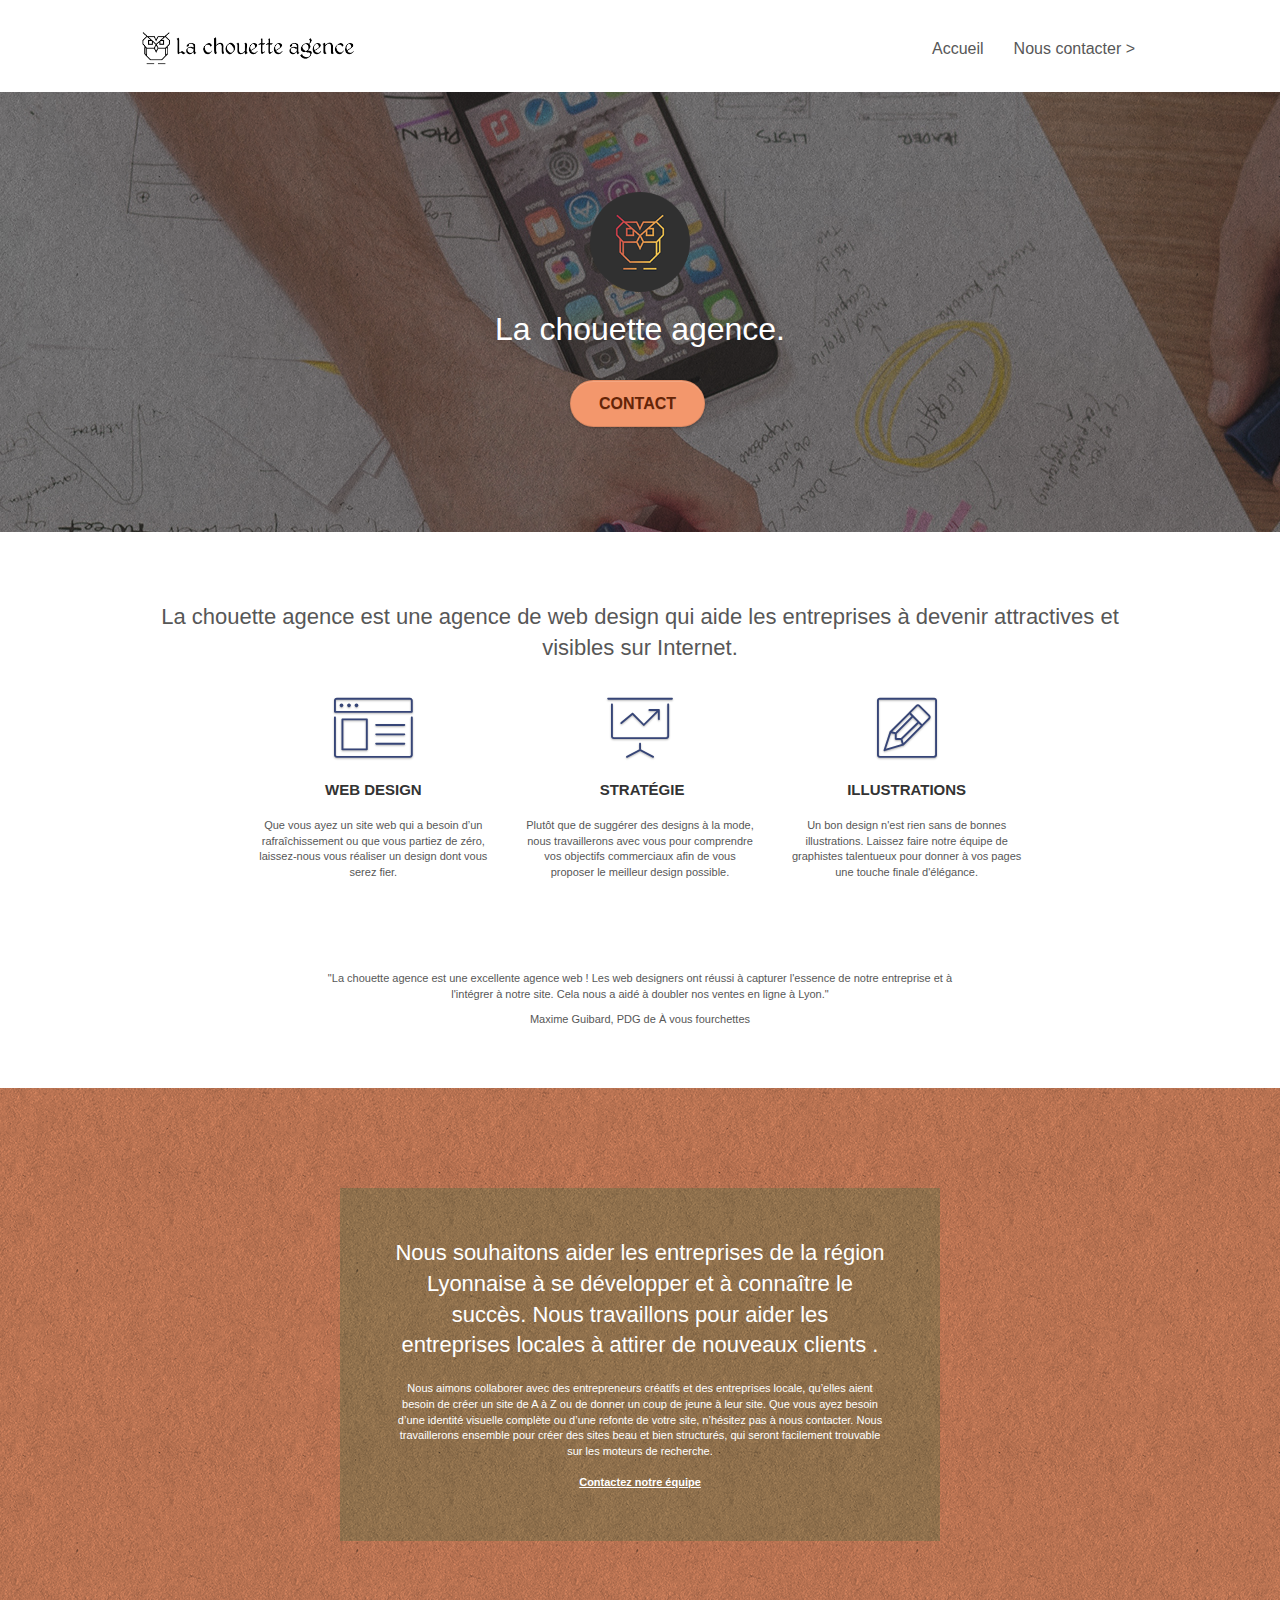
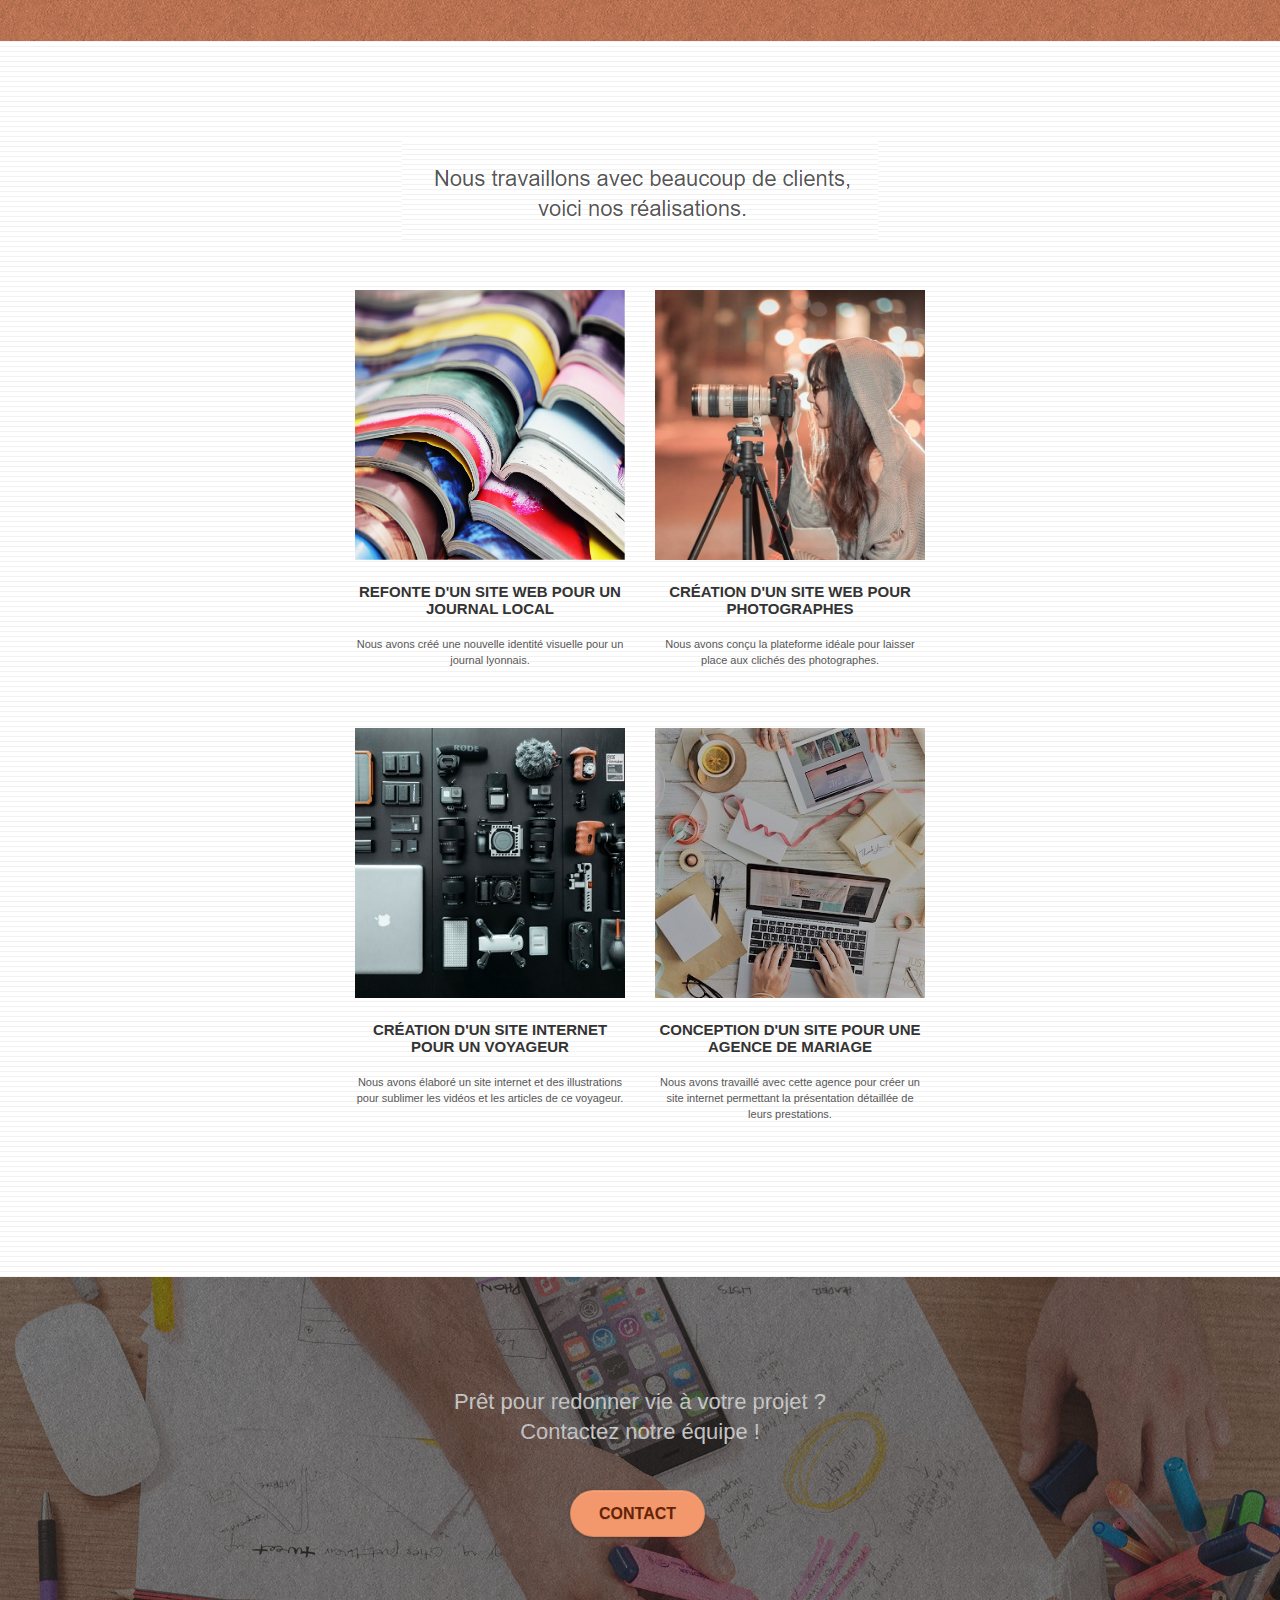
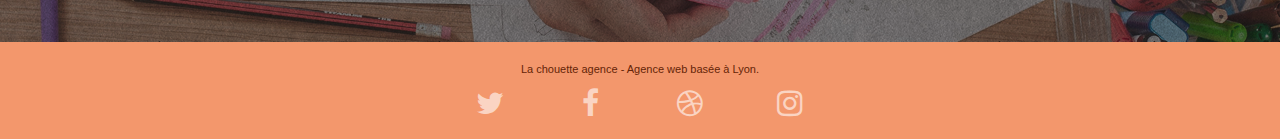
==== commit 1f5db559: "Corrections 1-6 implemented on Accueil, Correction 1 on contact." ====
--- a/index.html
+++ b/index.html
@@ -1,8 +1,8 @@
 <!doctype html>
-<html lang="Default">
+<html lang="fr">
 <head>
     <meta charset="utf-8">
-    <meta name="keywords" content="seo, google, site web, site internet, agence design paris, agence design, agence design,agence design,agence design,agence design,agence design,agence design,agence design,agence design">
+    <meta name="keywords" content="seo, google, site web, site internet, agence design lyon, agence design">
     <meta name="description" content="">
     <meta name="viewport" content="width=device-width, initial-scale=1.0, viewport-fit=cover">
     <link rel="shortcut icon" type="image/png" href="favicon.jpg">
@@ -19,7 +19,7 @@
 	<script src="./js/jquery.touchSwipe.js" defer></script>
 	<script src="./js/gmaps.js"></script>
 
-    <title>.</title>
+    <title>La chouette agence - Agence de web design à Lyon</title>
 
     
 <!-- Analytics -->
@@ -37,9 +37,7 @@
 
 		<nav class="navbar row">
 			<div class="navbar-header">
-				<div class="keywords" style="color:#cccccc;font-size:1px;">Agence web à paris, stratégie web, web design, illustrations, design de site web, site web, web, internet, site internet, site</div>
-				<a class="navbar-brand" href="index.html"><img src="img/la-chouette-agence.png" alt="paris web design logo agence web meilleure agence" height="40" /></a>
-				<div class="keywords" style="color:#cccccc;font-size:1px;">Agence web à paris, stratégie web, web design, illustrations, design de site web, site web, web, internet, site internet, site</div>
+				<a class="navbar-brand" href="index.html"><img src="img/la-chouette-agence.png" alt="lyon web design logo agence web meilleure agence" height="40" /></a>
 				<button id="nav-toggle" type="button" class="ui-navbar-toggle navbar-toggle" data-toggle="collapse" data-target=".navbar-1">
 					<span class="sr-only">Toggle navigation</span><span class="icon-bar"></span><span class="icon-bar"></span><span class="icon-bar"></span>
 				</button>
@@ -52,7 +50,7 @@
 					<li>
 					</li>
 					<li>
-						<a href="page2.html">page2 &gt;</a>
+						<a href="page2.html">Nous contacter &gt;</a>
 					</li>
 				</ul>
 			</div>
@@ -66,7 +64,7 @@
 	<div class="container bloc-lg">
 		<div class="row tight-width-whitespace">
 			<div class="col-sm-12">
-				<img src="img/logo.png" class="center-block image-resize-mode" width="100" alt="La chouette agence, agence web paris, création logo paris" />
+				<img src="img/logo.png" class="center-block image-resize-mode" width="100" alt="La chouette agence, agence web lyon, création logo lyon" />
 				<h1 class="text-center hero-bloc-text tc-white ">
 					La chouette agence.
 				</h1>
@@ -84,7 +82,7 @@
 	<div class="container bloc-md">
 		<div class="row">
 			<div class="col-sm-12 text-center">
-				<img alt="agence web, agence web paris, web design paris, stratégie web" src="img/title.png" />
+			<h2 class="text-center">La chouette agence est une agence de web design qui aide les entreprises à devenir attractives et visibles sur Internet.</h2>
 			</div>
 		</div>
 		<div class="row voffset-lg med-width-whitespace">
@@ -117,15 +115,15 @@
 				<h3 class="mg-md text-center">
 					Illustrations
 				</h3>
-				<p class="text-center ">
+				<p class="text-center">
 					Un bon design n'est rien sans de bonnes illustrations. Laissez faire notre équipe de graphistes talentueux pour donner à vos pages une touche finale d'élégance.
 				</p>
 			</div>
 		</div>
 		<div class="row voffset-lg voffset">
 			<div class="col-xs-12 col-md-8 col-md-offset-2 text-center">
-				<img alt="agence web, agence web paris, web design paris, stratégie web" src="img/citation.png" />
-
+				<p class="text-center quotation">"La chouette agence est une excellente agence web ! Les web designers ont réussi à capturer l'essence de notre entreprise et à l'intégrer à notre site. Cela nous a aidé à doubler nos ventes en ligne à Lyon."</p>
+				<p class="text-center quotation-source">Maxime Guibard, PDG de À vous fourchettes</p>
 			</div>
 		</div>
 	</div>
@@ -154,12 +152,12 @@
 	<div class="container bloc-lg">
 		<div class="row">
 			<div class="col-sm-12 text-center">
-				<img alt="agence web, agence web paris, web design paris, stratégie web" src="img/title2.png" />
+				<img alt="agence web, agence web lyon, web design lyon, stratégie web" src="img/title2.png" />
 			</div>
 		</div>
 		<div class="row tight-width-whitespace portfolio-row">
 			<div class="col-sm-6">
-				<a href="#" data-lightbox="img/1.jpg" data-gallery-id="gallery-1" data-caption="Refonte d'un site web pour un journal local" data-frame="snapshot-lb"><img src="img/1.jpg" alt="paris web design logo agence web meilleure agence et refonte site web journal" class="img-responsive portfolio-thumb" /></a>
+				<a href="#" data-lightbox="img/1.jpg" data-gallery-id="gallery-1" data-caption="Refonte d'un site web pour un journal local" data-frame="snapshot-lb"><img src="img/1.jpg" alt="lyon web design logo agence web meilleure agence et refonte site web journal" class="img-responsive portfolio-thumb" /></a>
 				<h3 class="mg-md text-center">
 					Refonte d'un site web pour un journal local
 				</h3>
@@ -168,7 +166,7 @@
 				</p>
 			</div>
 			<div class="col-sm-6">
-				<a href="#" data-lightbox="img/2.jpg" data-gallery-id="gallery-1" data-caption="Création d'un site web pour photographes" data-frame="snapshot-lb"><img src="img/2.jpg" class="img-responsive portfolio-thumb" alt="paris web design logo agence web meilleure agence, Création d'un site web pour photographes" /></a>
+				<a href="#" data-lightbox="img/2.jpg" data-gallery-id="gallery-1" data-caption="Création d'un site web pour photographes" data-frame="snapshot-lb"><img src="img/2.jpg" class="img-responsive portfolio-thumb" alt="lyon web design logo agence web meilleure agence, Création d'un site web pour photographes" /></a>
 				<h3 class="mg-md text-center">
 					Création d'un site web pour photographes
 				</h3>
@@ -179,7 +177,7 @@
 		</div>
 		<div class="row tight-width-whitespace portfolio-row">
 			<div class="col-sm-6">
-				<a href="#" data-lightbox="img/3.bmp" data-gallery-id="gallery-1" data-caption="Création d'un site internet pour un voyageur" data-frame="snapshot-lb"><img src="img/3.bmp" class="img-responsive portfolio-thumb" alt="paris web design logo agence web meilleure agence, Création d'un site web pour voyageur"/></a>
+				<a href="#" data-lightbox="img/3.bmp" data-gallery-id="gallery-1" data-caption="Création d'un site internet pour un voyageur" data-frame="snapshot-lb"><img src="img/3.bmp" class="img-responsive portfolio-thumb" alt="lyon web design logo agence web meilleure agence, Création d'un site web pour voyageur"/></a>
 				<h3 class="mg-md text-center">
 					Création d'un site internet pour un voyageur
 				</h3>
@@ -188,7 +186,7 @@
 				</p>
 			</div>
 			<div class="col-sm-6">
-				<a href="#" data-lightbox="img/4.bmp" data-gallery-id="gallery-1" data-caption="Conception d'un site pour une agence de mariage" data-frame="snapshot-lb"><img src="img/4.bmp" class="img-responsive portfolio-thumb" alt="paris web design logo agence web meilleure agence, Création d'un site web pour agence de mariage" /></a>
+				<a href="#" data-lightbox="img/4.bmp" data-gallery-id="gallery-1" data-caption="Conception d'un site pour une agence de mariage" data-frame="snapshot-lb"><img src="img/4.bmp" class="img-responsive portfolio-thumb" alt="lyon web design logo agence web meilleure agence, Création d'un site web pour agence de mariage" /></a>
 				<h3 class="mg-md text-center">
 					Conception d'un site pour une agence de mariage
 				</h3>
@@ -221,7 +219,7 @@
 	<div class="container bloc-sm">
 		<div class="row">
 			<div class="col-sm-12">
-				<p class="text-center white">
+				<p class="text-center pinkcontrast">
 					La chouette agence - Agence web basée à Lyon.<br>
 				</p>
 				<div class="row row-no-gutters social">
@@ -244,46 +242,6 @@
 						<div class="text-center">
 							<a class="social" href="index.html"><span class="fa fa-instagram icon-md"></span></a>
 						</div>
-					</div>
-					<div class="keywords" style="color:#F3976C;">Agence web à paris, stratégie web, web design, illustrations, design de site web, site web, web, internet, site internet, site</div>
-				</div>
-				<div class="row">
-					<div class="col-sm-4">
-						Partenaires
-							<ul>
-								<li><a href="voiture.com">voiture.com</a></li>
-								<li><a href="pizza.com">pizza.com</a></li>
-								<li><a href="matoiture.com">matoiture.com</a></li>
-								<li><a href="immobilierseo.com">immobilierseo.com</a></li>
-							</ul>		
-					</div>
-					<div class="col-sm-4">
-						Annuaires liste 1
-						<ul>
-							<li><a href="annuaireagence.com">annuaireagence.com</a></li>
-							<li><a href="annuaireseo.com">annuaireseo.com</a></li>
-							<li><a href="annuairemarketing.com">annuairemarketing.com</a></li>
-							<li><a href="123seoture.com">123seo.com</a></li>
-							<li><a href="123site.com">123site.com</a></li>
-							<li><a href="annuairewordpress.com">annuairewordpress.com</a></li>
-							<li><a href="listeagence.com">listeagence.com</a></li>
-							<li><a href="meilleuresagencesparis.com">meilleuresagencesparis.com</a></li>
-							<li><a href="listeseo.com">listeseo.com</a></li>
-						</ul>
-					</div>
-					<div class="col-sm-4">
-						Annuaires liste 2
-						<ul>
-							<li><a href="betterseo.com">betterseo.com</a></li>
-							<li><a href="ameliorerseo.com">ameliorerseo.com</a></li>
-							<li><a href="seojuicelien.com">seojuicelien.com</a></li>
-							<li><a href="meilleursliens.com">meilleursliens.com</a></li>
-							<li><a href="liensagogo.com">liensagogo.com</a></li>
-							<li><a href="backlink.com">backlink.com</a></li>
-							<li><a href="linkjuiceannuaire.com">linkjuiceannuaire.com</a></li>
-							<li><a href="remontersurgoogle.com">remontersurgoogle.com</a></li>
-							<li><a href="vraiseofiable.com">vraiseofiable.com</a></li>
-						</ul>
 					</div>
 				</div>
 			</div>
--- a/style.css
+++ b/style.css
@@ -775,17 +775,17 @@
 }
 
 .tc-white {
-    color: #F3976C!important;
+    color: #FFFFFF!important;
 }
 
 .btn-atomic-tangerine {
     background: #F3976C;
-    color: #FFFFFF!important;
+    color: #642407!important;
 }
 
 .btn-atomic-tangerine:hover {
     background: #c27956!important;
-    color: #FFFFFF!important;
+    color: #642407!important;
 }
 
 .ltc-white {
@@ -1039,4 +1039,8 @@
     .bloc-mob-center-text {
         text-align: center;
     }
-}+}
+
+.pinkcontrast {
+    color: #642407!important;
+}
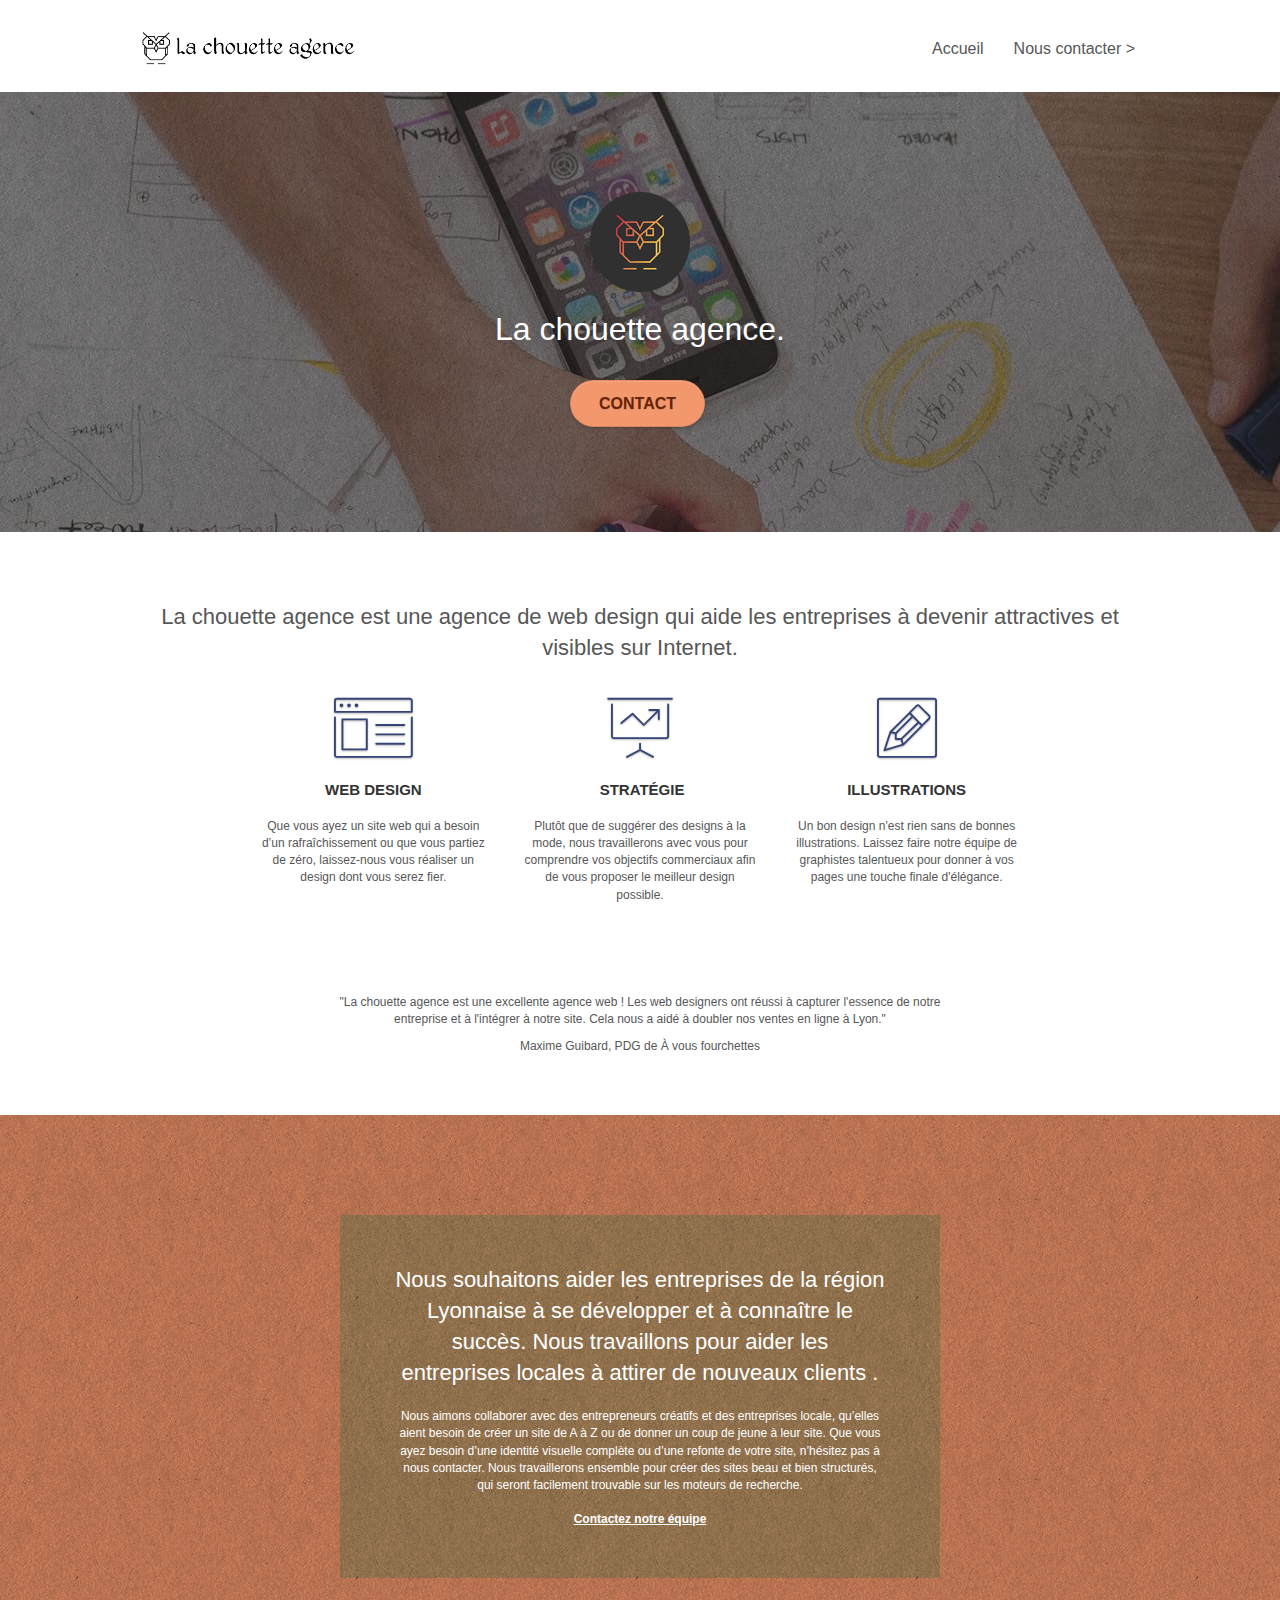
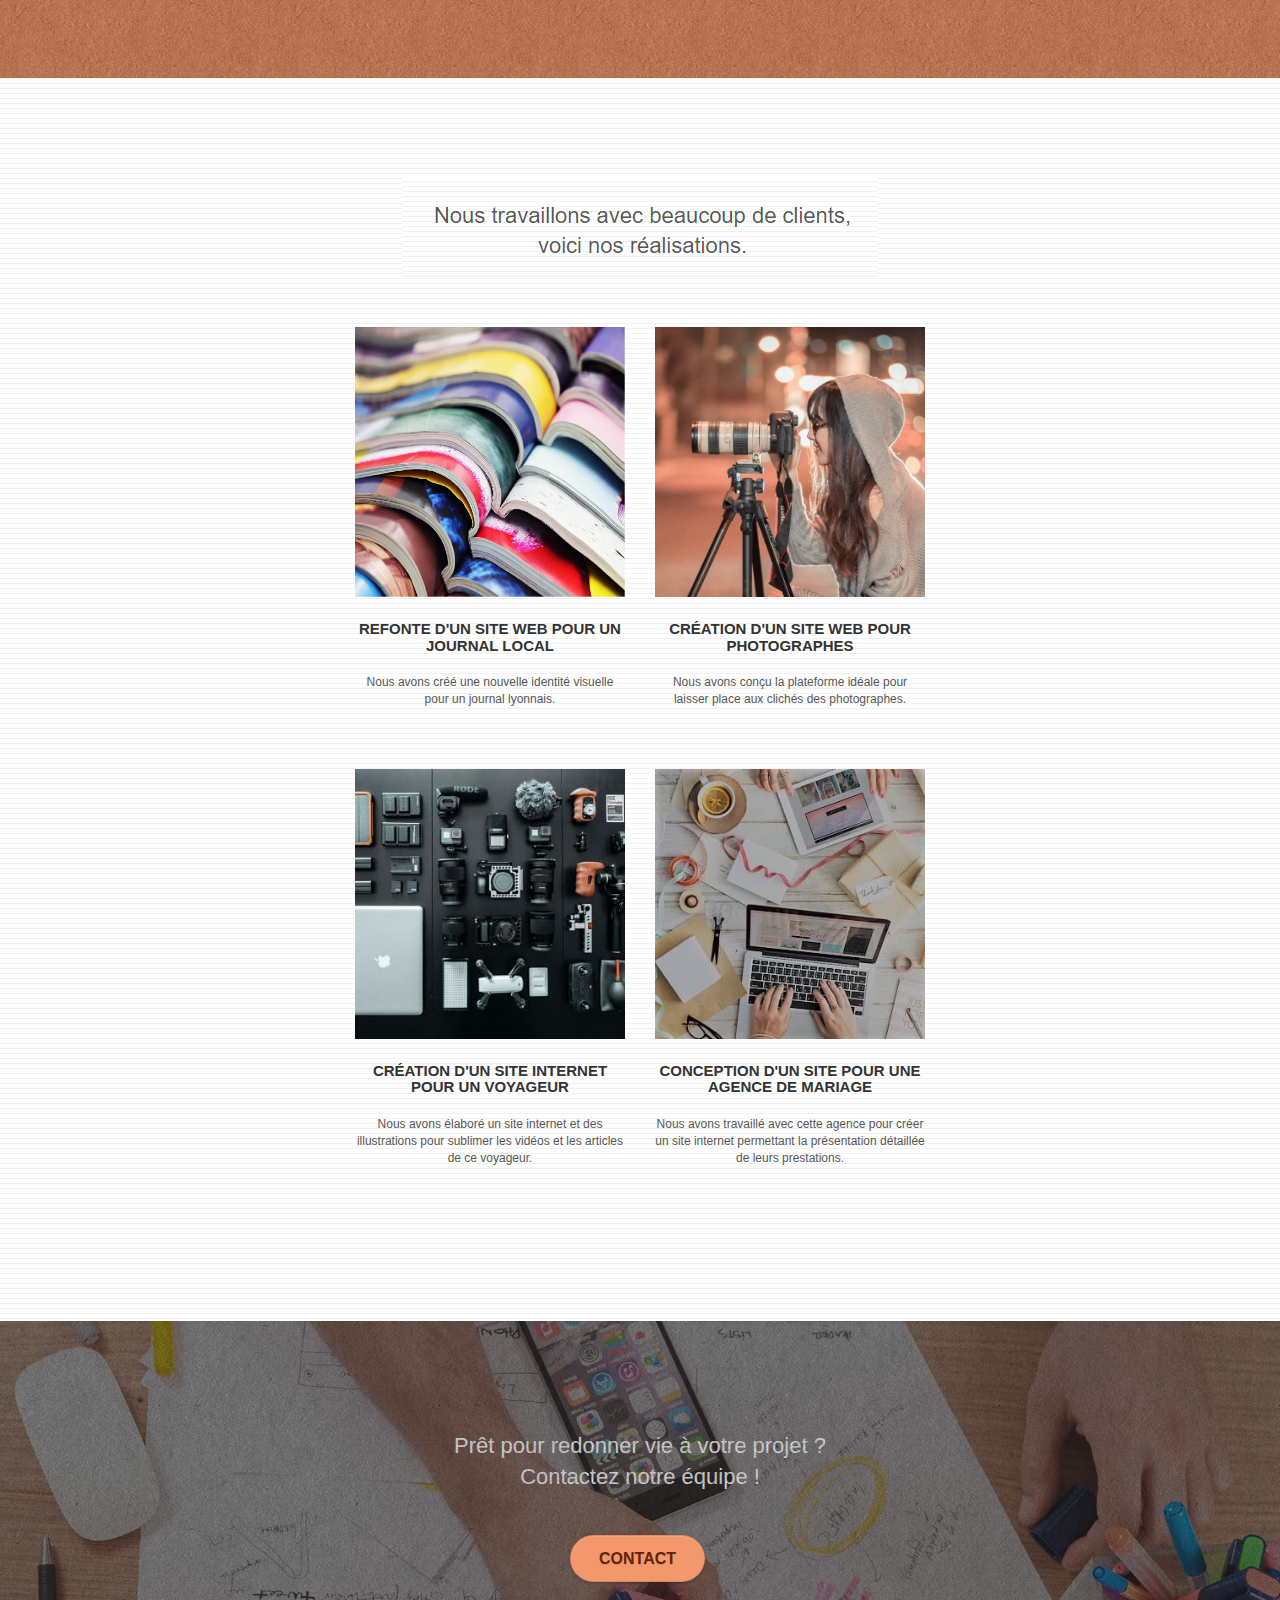
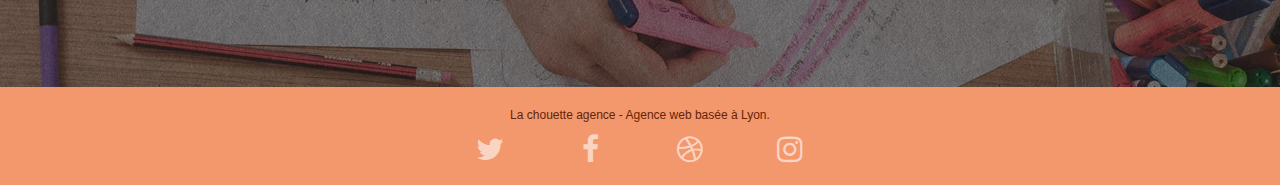
==== commit 0d805e72: "Images compressed with squoosh" ====
--- a/index.html
+++ b/index.html
@@ -177,7 +177,7 @@
 		</div>
 		<div class="row tight-width-whitespace portfolio-row">
 			<div class="col-sm-6">
-				<a href="#" data-lightbox="img/3.bmp" data-gallery-id="gallery-1" data-caption="Création d'un site internet pour un voyageur" data-frame="snapshot-lb"><img src="img/3.bmp" class="img-responsive portfolio-thumb" alt="lyon web design logo agence web meilleure agence, Création d'un site web pour voyageur"/></a>
+				<a href="#" data-lightbox="img/3.jpg" data-gallery-id="gallery-1" data-caption="Création d'un site internet pour un voyageur" data-frame="snapshot-lb"><img src="img/3.jpg" class="img-responsive portfolio-thumb" alt="lyon web design logo agence web meilleure agence, Création d'un site web pour voyageur"/></a>
 				<h3 class="mg-md text-center">
 					Création d'un site internet pour un voyageur
 				</h3>
@@ -186,7 +186,7 @@
 				</p>
 			</div>
 			<div class="col-sm-6">
-				<a href="#" data-lightbox="img/4.bmp" data-gallery-id="gallery-1" data-caption="Conception d'un site pour une agence de mariage" data-frame="snapshot-lb"><img src="img/4.bmp" class="img-responsive portfolio-thumb" alt="lyon web design logo agence web meilleure agence, Création d'un site web pour agence de mariage" /></a>
+				<a href="#" data-lightbox="img/4.jpg" data-gallery-id="gallery-1" data-caption="Conception d'un site pour une agence de mariage" data-frame="snapshot-lb"><img src="img/4.jpg" class="img-responsive portfolio-thumb" alt="lyon web design logo agence web meilleure agence, Création d'un site web pour agence de mariage" /></a>
 				<h3 class="mg-md text-center">
 					Conception d'un site pour une agence de mariage
 				</h3>
--- a/style.css
+++ b/style.css
@@ -677,7 +677,7 @@
 }
 
 p {
-    font-size: 11px;
+    font-size: 12px;
 }
 
 .tight-width-whitespace {
@@ -822,7 +822,7 @@
 }
 
 .bg-presentation {
-    background-image: url("img/image-de-presentation.bmp");
+    background-image: url("img/image-de-presentation.jpg")
 }
 
 @media (max-width: 1024px) {
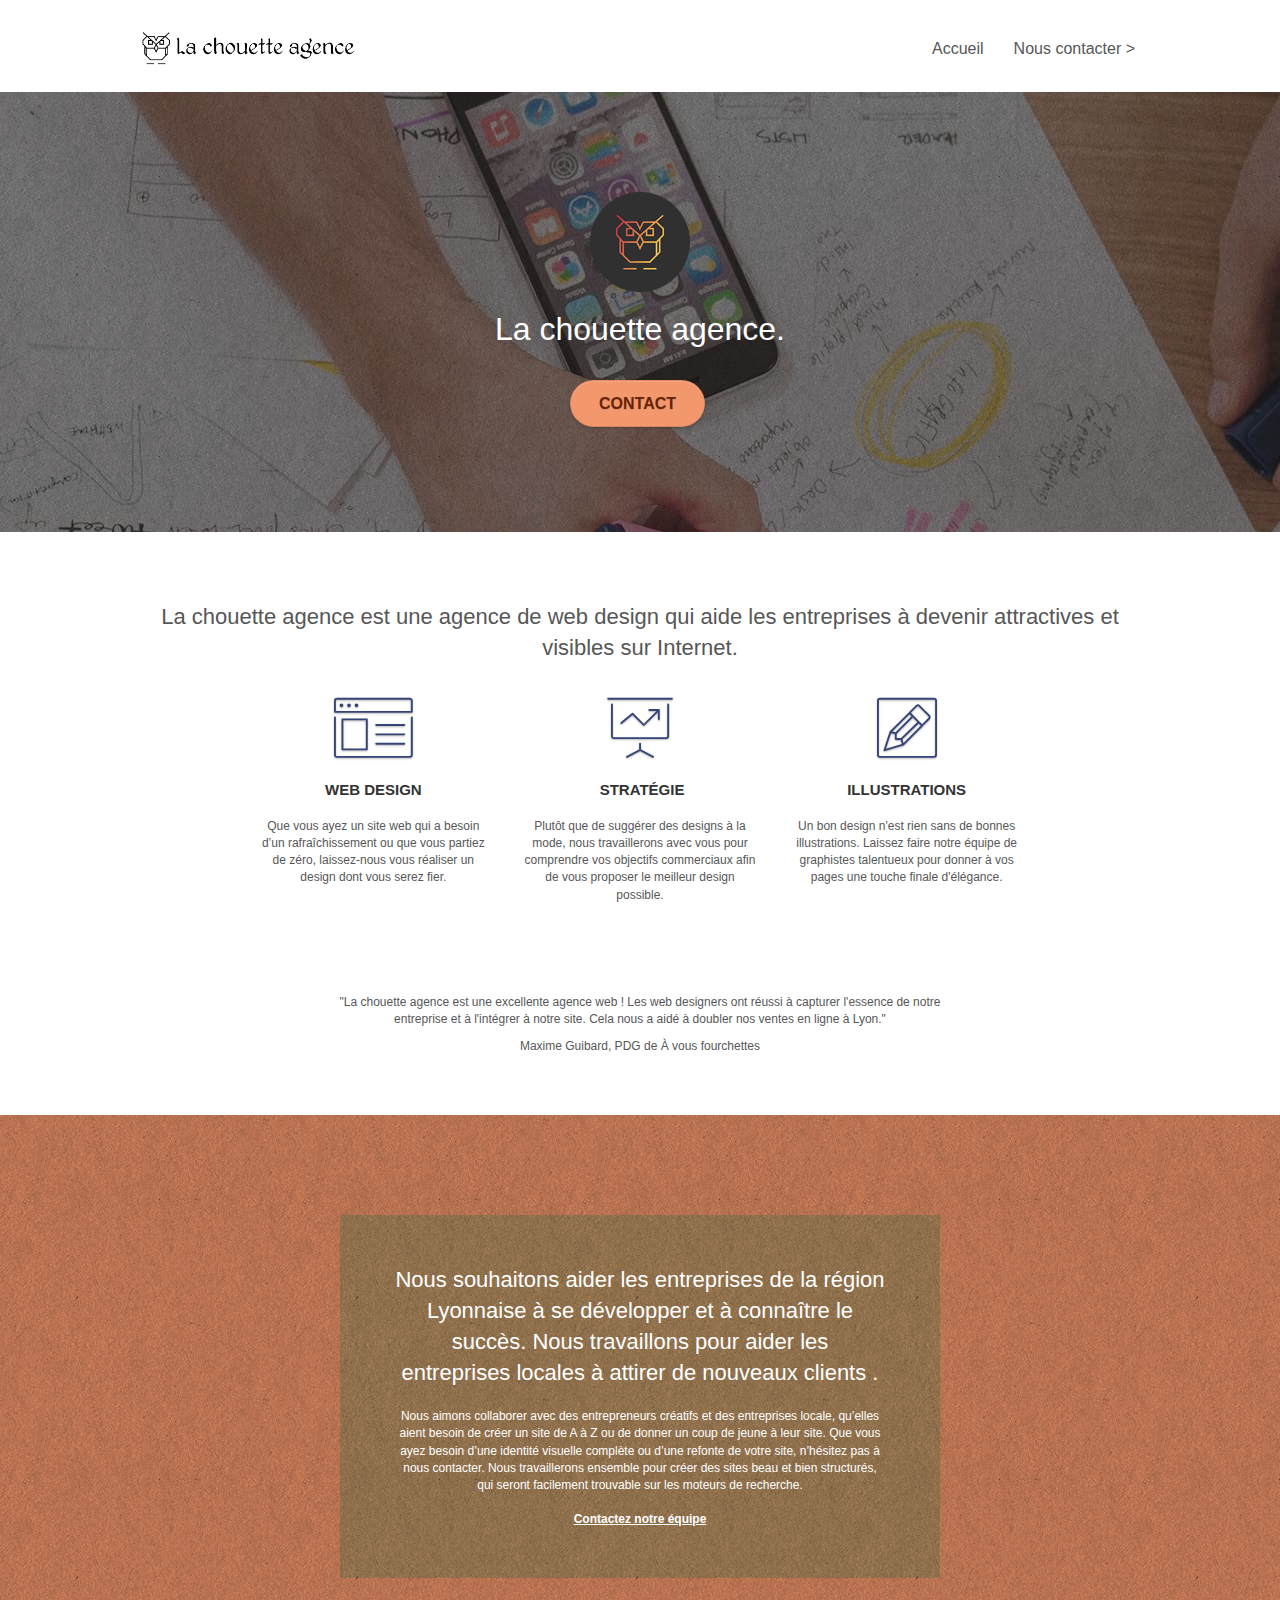
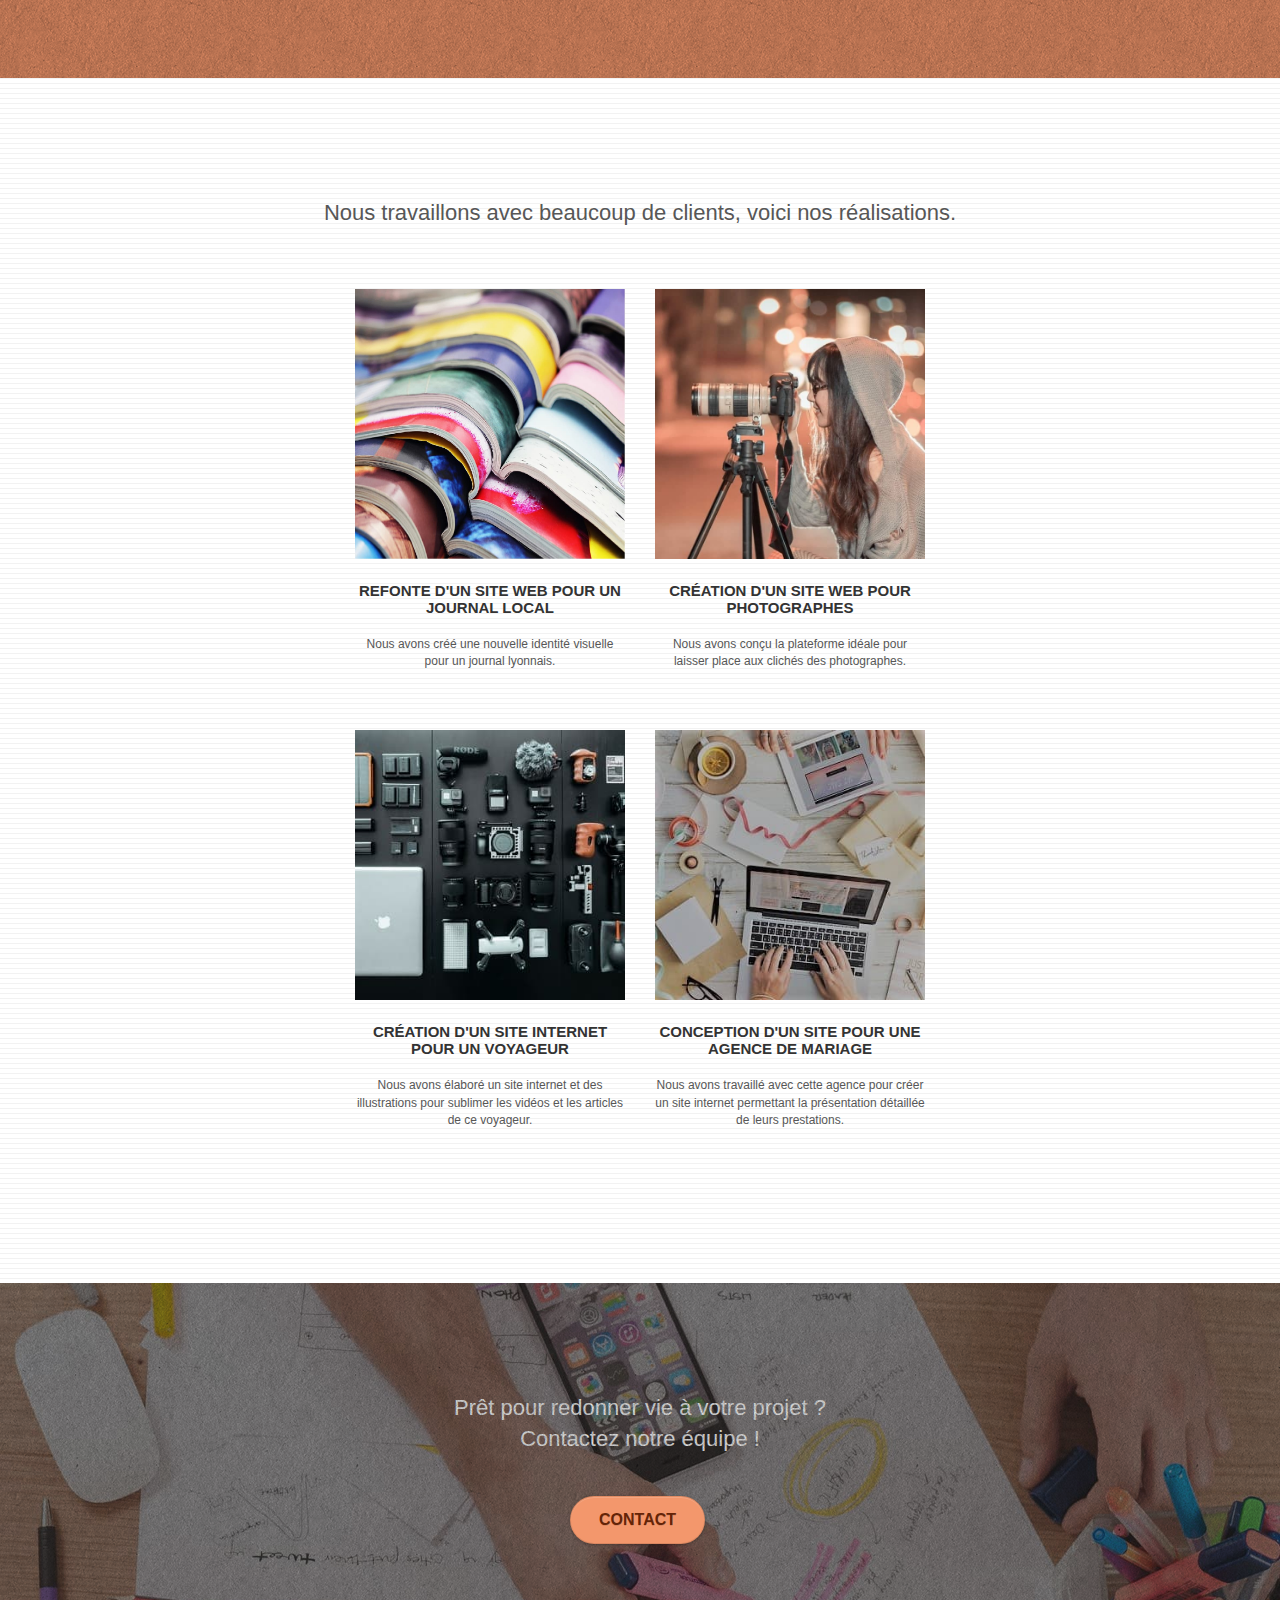
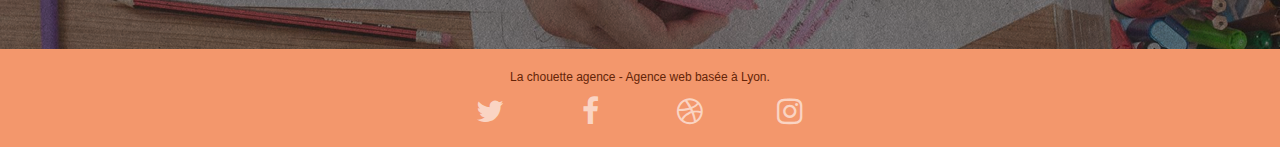
==== commit e9e5fd66: "Photo to text, article tag added" ====
--- a/index.html
+++ b/index.html
@@ -32,7 +32,7 @@
 <div class="page-container">
     
 <!-- bloc-0 -->
-<div class="bloc bgc-white l-bloc " id="bloc-0">
+<header class="bloc bgc-white l-bloc " id="bloc-0">
 	<div class="container bloc-sm">
 
 		<nav class="navbar row">
@@ -56,11 +56,11 @@
 			</div>
 		</nav>
 	</div>
-</div>
+</header>
 <!-- bloc-0 END -->
 
 <!-- bloc-1-presentation -->
-<div class="bloc bgc-dark-slate-blue bg-banniere d-bloc bg-t-edge bloc-bg-texture texture-paper b-parallax" id="bloc-1-hero">
+<section class="bloc bgc-dark-slate-blue bg-banniere d-bloc bg-t-edge bloc-bg-texture texture-paper b-parallax" id="bloc-1-hero">
 	<div class="container bloc-lg">
 		<div class="row tight-width-whitespace">
 			<div class="col-sm-12">
@@ -74,11 +74,11 @@
 			</div>
 		</div>
 	</div>
-</div>
+</section>
 <!-- bloc-1-presentation END -->
 
 <!-- bloc-2-services -->
-<div class="bloc bgc-white l-bloc" id="bloc-2-services">
+<section class="bloc bgc-white l-bloc" id="bloc-2-services">
 	<div class="container bloc-md">
 		<div class="row">
 			<div class="col-sm-12 text-center">
@@ -127,11 +127,11 @@
 			</div>
 		</div>
 	</div>
-</div>
+</section>
 <!-- bloc-2-services END -->
 
 <!-- bloc-3-what-i-do -->
-<div class="bloc tc-white bgc-atomic-tangerine bg-presentation d-bloc bloc-bg-texture texture-paper b-parallax" id="bloc-3-what-i-do">
+<section class="bloc tc-white bgc-atomic-tangerine bg-presentation d-bloc bloc-bg-texture texture-paper b-parallax" id="bloc-3-what-i-do">
 	<div class="container bloc-lg">
 		<div class="row tight-width-whitespace black-background">
 			<div class="col-sm-12">
@@ -144,16 +144,16 @@
 			</div>
 		</div>
 	</div>
-</div>
+</section>
 <!-- bloc-3-what-i-do END -->
 
 <!-- bloc-4-portfolio -->
-<div class="bloc bgc-white bg-lines-h2-bg bg-repeat l-bloc" id="bloc-4-portfolio">
-	<div class="container bloc-lg">
-		<div class="row">
-			<div class="col-sm-12 text-center">
-				<img alt="agence web, agence web lyon, web design lyon, stratégie web" src="img/title2.png" />
-			</div>
+<article class="bloc bgc-white bg-lines-h2-bg bg-repeat l-bloc" id="bloc-4-portfolio">
+	<div class="container bloc-lg">
+		<div class="row">
+			<h2 class="col-sm-12 text-center">
+				Nous travaillons avec beaucoup de clients, voici nos réalisations.
+			</h22>
 		</div>
 		<div class="row tight-width-whitespace portfolio-row">
 			<div class="col-sm-6">
@@ -196,11 +196,11 @@
 			</div>
 		</div>
 	</div>
-</div>
+</article>
 <!-- bloc-4-portfolio END -->
 
 <!-- bloc-5-cta -->
-<div class="bloc bgc-dark-slate-blue bg-banniere d-bloc bloc-bg-texture texture-paper" id="bloc-5-cta">
+<section class="bloc bgc-dark-slate-blue bg-banniere d-bloc bloc-bg-texture texture-paper" id="bloc-5-cta">
 	<div class="container bloc-lg">
 		<div class="row">
 			<h2 class="mg-md text-center tc-white">
@@ -211,11 +211,11 @@
 			</div>
 		</div>
 	</div>
-</div>
+</section>
 <!-- bloc-5-cta END -->
 
 <!-- Footer - bloc-8 -->
-<div class="bloc bgc-atomic-tangerine d-bloc" id="bloc-8">
+<footer class="bloc bgc-atomic-tangerine d-bloc" id="bloc-8">
 	<div class="container bloc-sm">
 		<div class="row">
 			<div class="col-sm-12">
@@ -247,7 +247,7 @@
 			</div>
 		</div>
 	</div>
-</div>
+</footer>
 <!-- Footer - bloc-8 END -->
 
 </div>
--- a/style.css
+++ b/style.css
@@ -848,13 +848,13 @@
     }
 }
 
-@media only screen and (min-device-width: 768px) and (max-device-width: 1024px) and (orientation: landscape) {
+@media only screen and (min-width: 768px) and (max-width: 1024px) and (orientation: landscape) {
     .b-parallax {
         background-attachment: scroll;
     }
 }
 
-@media only screen and (min-device-width: 1024px) and (max-device-width: 1366px) and (-webkit-min-device-pixel-ratio: 1.5) {
+@media only screen and (min-width: 1024px) and (max-width: 1366px) and (-webkit-min-device-pixel-ratio: 1.5) {
     .b-parallax {
         background-attachment: scroll;
     }
@@ -872,10 +872,7 @@
         overflow-x: hidden;
         position: relative;
     }
-    .bloc {
-        padding-left: constant(safe-area-inset-left);
-        padding-right: constant(safe-area-inset-right);
-    }
+    
     .bloc-group,
     .bloc-group .bloc {
         display: block;
@@ -884,8 +881,6 @@
     .bloc-fill-screen .fill-bloc-top-edge,
     .bloc-fill-screen .fill-bloc-bottom-edge {
         padding: 0 20px;
-        padding-left: constant(safe-area-inset-left);
-        padding-right: constant(safe-area-inset-right);
     }
 }
 
@@ -893,6 +888,9 @@
     .page-container {
         overflow-x: hidden;
         position: relative;
+    }
+    img {
+        margin: auto;
     }
     h1,
     h2,
--- a/css/et-line.css
+++ b/css/et-line.css
@@ -107,7 +107,7 @@
 .et-icon-wallet,
 .et-icon-wine {
     font-family: et-line;
-    speak: none;
+    speak: never;
     font-style: normal;
     font-weight: 400;
     font-variant: normal;
